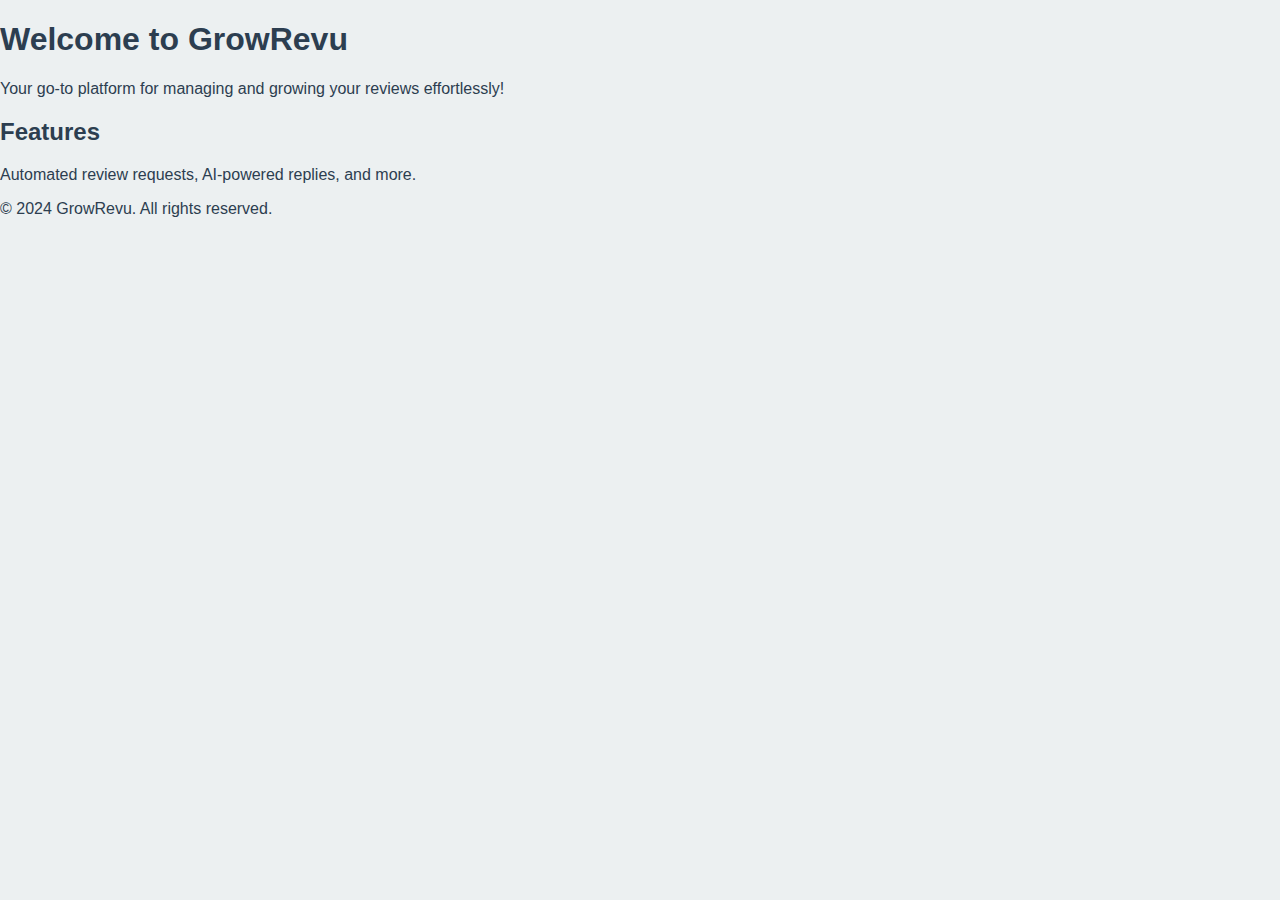
==== index.html @ 4d2b97f0 "Add files via upload" ====
<!DOCTYPE html>
<html lang="en">
<head>
  <meta charset="UTF-8">
  <meta name="viewport" content="width=device-width, initial-scale=1.0">
  <title>GrowRevu - Landing Page</title>
  <link rel="stylesheet" href="style.css">
</head>
<body>
  <header>
    <h1>Welcome to GrowRevu</h1>
    <p>Your go-to platform for managing and growing your reviews effortlessly!</p>
  </header>
  <section>
    <h2>Features</h2>
    <p>Automated review requests, AI-powered replies, and more.</p>
  </section>
  <footer>
    <p>&copy; 2024 GrowRevu. All rights reserved.</p>
  </footer>
</body>
</html>
---- style.css ----
body {
  font-family: 'Poppins', sans-serif;
  margin: 0;
  padding: 0;
  background-color: #ECF0F1;
  color: #2C3E50;
}
/* Navbar Styles */
.navbar {
  background-color: #2C3E50;
  padding: 15px 30px;
  display: flex;
  justify-content: space-between;
  align-items: center;
  position: sticky;
  top: 0;
  z-index: 1000;
  box-shadow: 0 2px 10px rgba(0, 0, 0, 0.1);
}
.navbar a {
  color: white;
  text-decoration: none;
  margin-right: 20px;
  font-weight: 500;
}
.navbar .cta {
  background-color: #E74C3C;
  padding: 10px 20px;
  border-radius: 4px;
  color: white;
  text-decoration: none;
  font-weight: 500;
}
/* Hero Section */
.hero {
  text-align: center;
  padding: 100px 30px;
  background-color: #3498DB;
  color: white;
}
.hero h1 {
  font-size: 3rem;
  margin-bottom: 20px;
}
.hero p {
  font-size: 1.2rem;
  margin-bottom: 40px;
}
.cta-buttons a {
  background-color: #E74C3C;
  padding: 15px 30px;
  border-radius: 4px;
  color: white;
  text-decoration: none;
  font-size: 1.1rem;
  margin: 0 15px;
  display: inline-block;
}
.section {
  padding: 60px 30px;
  background-color: white;
  margin-top: 20px;
  box-shadow: 0 2px 10px rgba(0, 0, 0, 0.05);
}
.section h2 {
  font-size: 2.5rem;
  margin-bottom: 30px;
  text-align: center;
}
.cards {
  display: flex;
  justify-content: space-around;
  text-align: center;
  flex-wrap: wrap;
  gap: 30px;
}
.card {
  background-color: #ECF0F1;
  padding: 20px;
  border-radius: 12px;
  width: 250px;
  box-shadow: 0 2px 10px rgba(0, 0, 0, 0.05);
  transition: transform 0.3s ease;
}
.card:hover {
  transform: translateY(-10px);
}
.card i {
  font-size: 2rem;
  color: #E74C3C;
  margin-bottom: 15px;
}
.testimonial-box, .faq-box {
  background-color: #ECF0F1;
  padding: 20px;
  border-radius: 12px;
  box-shadow: 0 2px 10px rgba(0, 0, 0, 0.05);
}
.testimonial-box i {
  font-size: 1.5rem;
  color: #3498DB;
  margin-bottom: 10px;
}
.footer {
  padding: 40px 30px;
  background-color: #2C3E50;
  color: white;
  text-align: center;
}
.footer .social-icons a {
  margin: 0 10px;
  color: white;
  font-size: 1.5rem;
}
/* Responsive Design */
@media (max-width: 768px) {
  .cards {
    flex-direction: column;
  }
  .testimonial-cards {
    flex-direction: column;
  }
  .pricing {
    flex-direction: column;
  }
}
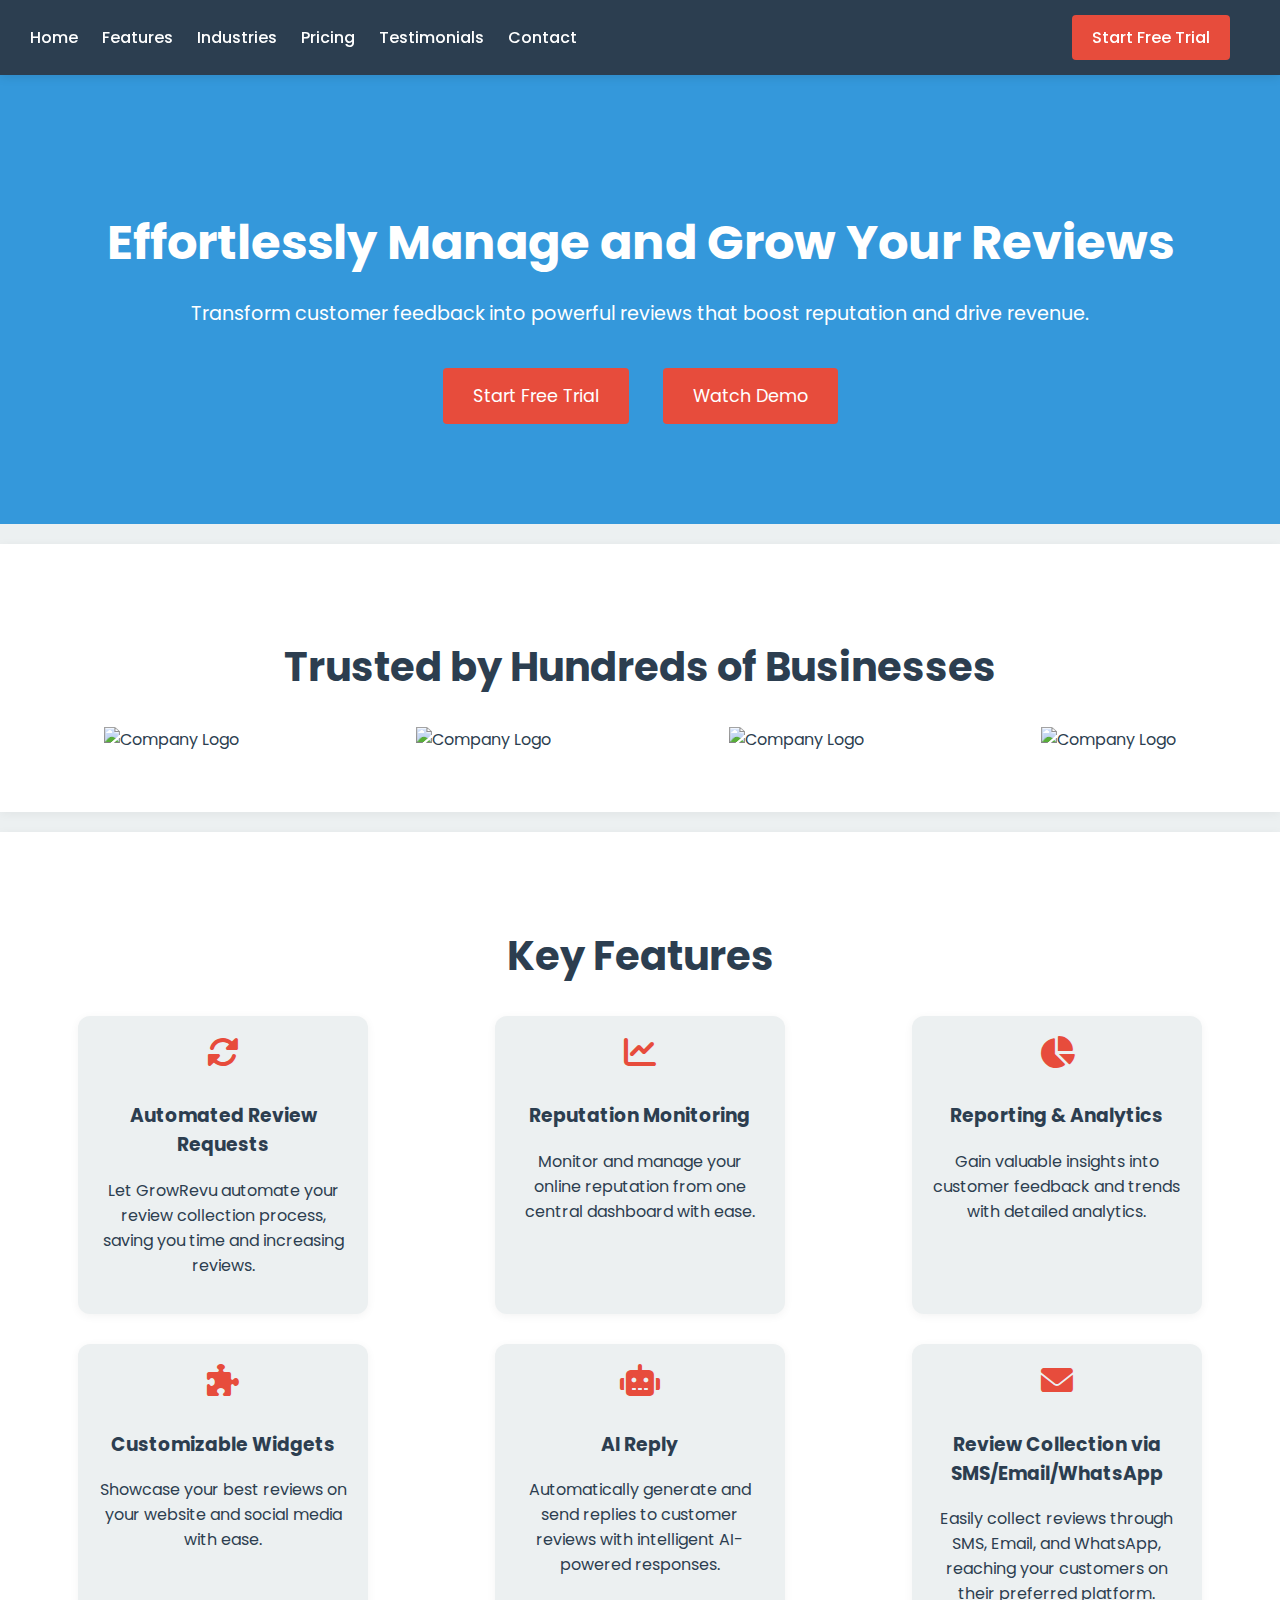
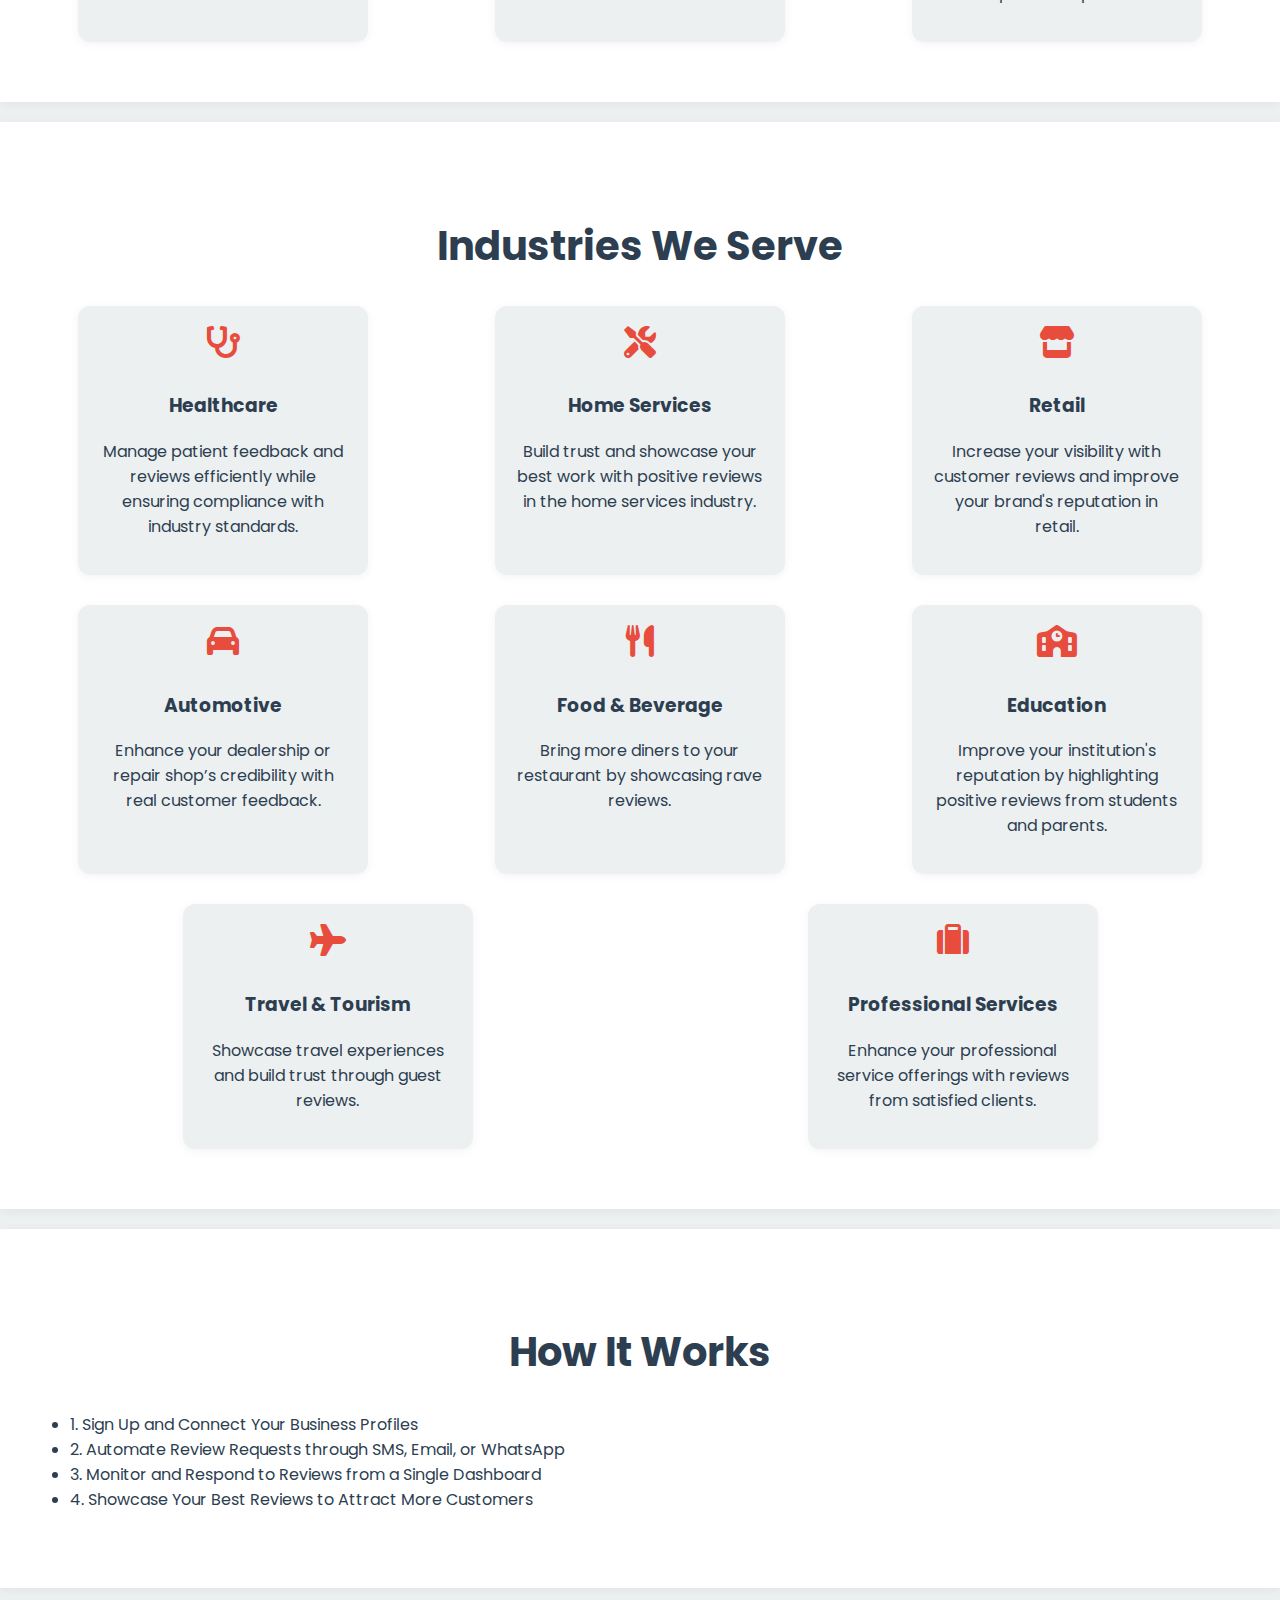
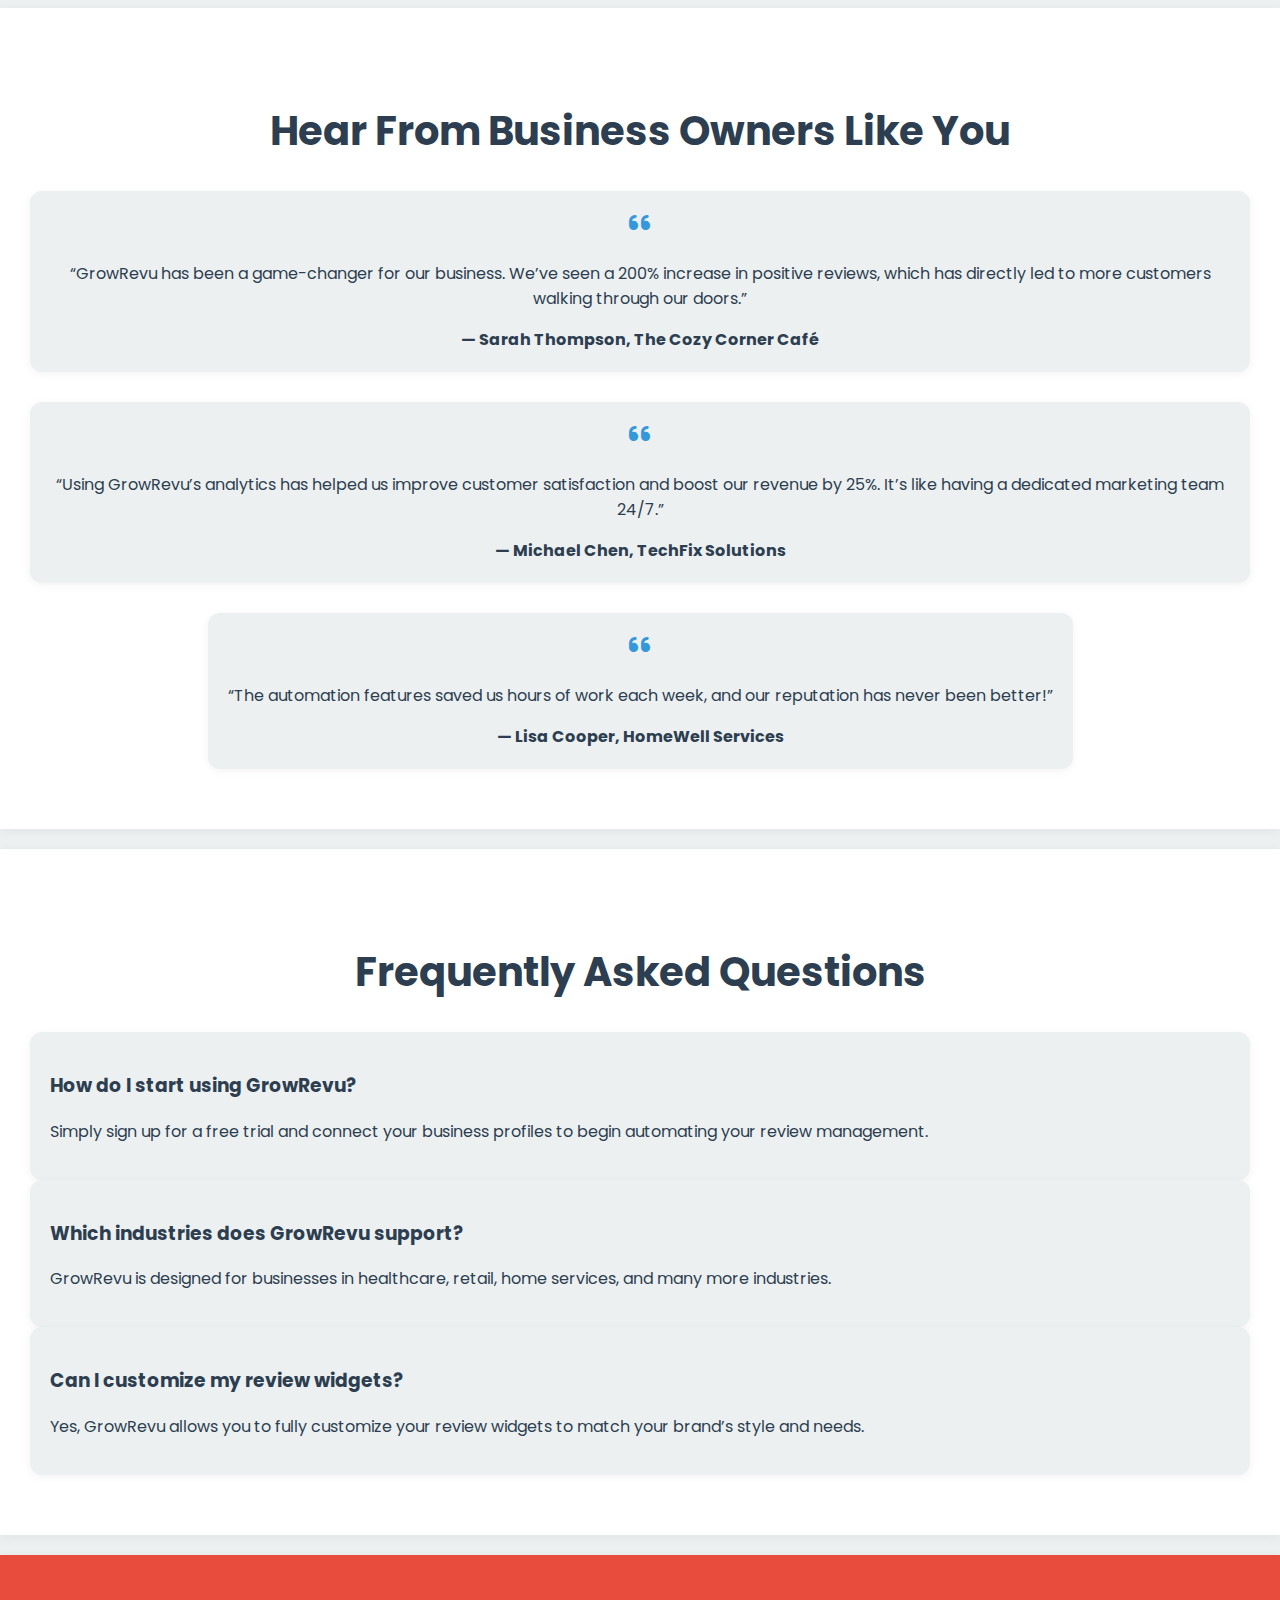
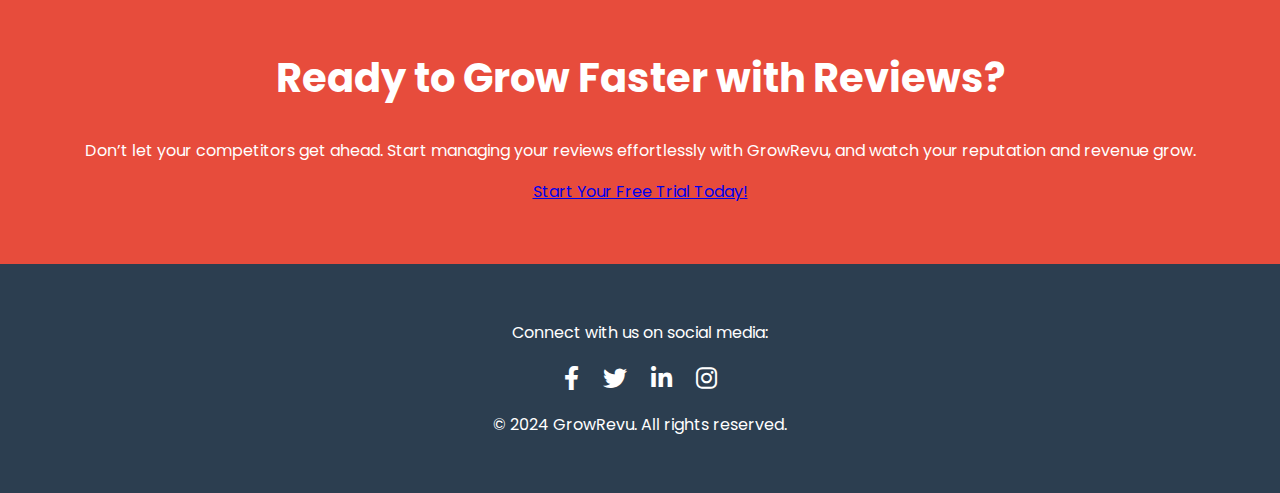
==== commit 790b0ed9: "index.html" ====
--- a/index.html
+++ b/index.html
@@ -3,20 +3,199 @@
 <head>
   <meta charset="UTF-8">
   <meta name="viewport" content="width=device-width, initial-scale=1.0">
-  <title>GrowRevu - Landing Page</title>
-  <link rel="stylesheet" href="style.css">
+  <title>GrowRevu - Effortless Review Management</title>
+  <link href="https://fonts.googleapis.com/css2?family=Poppins:wght@400;500&display=swap" rel="stylesheet">
+  <link rel="stylesheet" href="style.css"> <!-- Link to your CSS file -->
+  <link rel="stylesheet" href="https://cdnjs.cloudflare.com/ajax/libs/font-awesome/6.0.0-beta3/css/all.min.css">
 </head>
 <body>
-  <header>
-    <h1>Welcome to GrowRevu</h1>
-    <p>Your go-to platform for managing and growing your reviews effortlessly!</p>
-  </header>
-  <section>
-    <h2>Features</h2>
-    <p>Automated review requests, AI-powered replies, and more.</p>
-  </section>
-  <footer>
+
+  <!-- Navbar -->
+  <div class="navbar">
+    <div class="links">
+      <a href="#home">Home</a>
+      <a href="#features">Features</a>
+      <a href="#industries">Industries</a>
+      <a href="#pricing">Pricing</a>
+      <a href="#testimonials">Testimonials</a>
+      <a href="#contact">Contact</a>
+    </div>
+    <a href="#" class="cta">Start Free Trial</a>
+  </div>
+
+  <!-- Hero Section -->
+  <div id="home" class="hero">
+    <h1>Effortlessly Manage and Grow Your Reviews</h1>
+    <p>Transform customer feedback into powerful reviews that boost reputation and drive revenue.</p>
+    <div class="cta-buttons">
+      <a href="#">Start Free Trial</a>
+      <a href="#">Watch Demo</a>
+    </div>
+  </div>
+
+  <!-- Social Proof Section -->
+  <div class="section">
+    <h2>Trusted by Hundreds of Businesses</h2>
+    <div class="cards">
+      <img src="https://via.placeholder.com/100x50" alt="Company Logo">
+      <img src="https://via.placeholder.com/100x50" alt="Company Logo">
+      <img src="https://via.placeholder.com/100x50" alt="Company Logo">
+      <img src="https://via.placeholder.com/100x50" alt="Company Logo">
+    </div>
+  </div>
+
+  <!-- Features Section -->
+  <div id="features" class="section">
+    <h2>Key Features</h2>
+    <div class="cards">
+      <div class="card">
+        <i class="fas fa-sync-alt"></i>
+        <h3>Automated Review Requests</h3>
+        <p>Let GrowRevu automate your review collection process, saving you time and increasing reviews.</p>
+      </div>
+      <div class="card">
+        <i class="fas fa-chart-line"></i>
+        <h3>Reputation Monitoring</h3>
+        <p>Monitor and manage your online reputation from one central dashboard with ease.</p>
+      </div>
+      <div class="card">
+        <i class="fas fa-chart-pie"></i>
+        <h3>Reporting & Analytics</h3>
+        <p>Gain valuable insights into customer feedback and trends with detailed analytics.</p>
+      </div>
+      <div class="card">
+        <i class="fas fa-puzzle-piece"></i>
+        <h3>Customizable Widgets</h3>
+        <p>Showcase your best reviews on your website and social media with ease.</p>
+      </div>
+      <div class="card">
+        <i class="fas fa-robot"></i>
+        <h3>AI Reply</h3>
+        <p>Automatically generate and send replies to customer reviews with intelligent AI-powered responses.</p>
+      </div>
+      <div class="card">
+        <i class="fas fa-envelope"></i>
+        <h3>Review Collection via SMS/Email/WhatsApp</h3>
+        <p>Easily collect reviews through SMS, Email, and WhatsApp, reaching your customers on their preferred platform.</p>
+      </div>
+    </div>
+  </div>
+
+  <!-- Industries Section -->
+  <div id="industries" class="section">
+    <h2>Industries We Serve</h2>
+    <div class="cards">
+      <div class="card">
+        <i class="fas fa-stethoscope"></i>
+        <h3>Healthcare</h3>
+        <p>Manage patient feedback and reviews efficiently while ensuring compliance with industry standards.</p>
+      </div>
+      <div class="card">
+        <i class="fas fa-tools"></i>
+        <h3>Home Services</h3>
+        <p>Build trust and showcase your best work with positive reviews in the home services industry.</p>
+      </div>
+      <div class="card">
+        <i class="fas fa-store"></i>
+        <h3>Retail</h3>
+        <p>Increase your visibility with customer reviews and improve your brand's reputation in retail.</p>
+      </div>
+      <div class="card">
+        <i class="fas fa-car"></i>
+        <h3>Automotive</h3>
+        <p>Enhance your dealership or repair shop’s credibility with real customer feedback.</p>
+      </div>
+      <div class="card">
+        <i class="fas fa-utensils"></i>
+        <h3>Food & Beverage</h3>
+        <p>Bring more diners to your restaurant by showcasing rave reviews.</p>
+      </div>
+      <div class="card">
+        <i class="fas fa-school"></i>
+        <h3>Education</h3>
+        <p>Improve your institution's reputation by highlighting positive reviews from students and parents.</p>
+      </div>
+      <div class="card">
+        <i class="fas fa-plane"></i>
+        <h3>Travel & Tourism</h3>
+        <p>Showcase travel experiences and build trust through guest reviews.</p>
+      </div>
+      <div class="card">
+        <i class="fas fa-suitcase"></i>
+        <h3>Professional Services</h3>
+        <p>Enhance your professional service offerings with reviews from satisfied clients.</p>
+      </div>
+    </div>
+  </div>
+
+  <!-- How it Works Section -->
+  <div class="section">
+    <h2>How It Works</h2>
+    <ul>
+      <li>1. Sign Up and Connect Your Business Profiles</li>
+      <li>2. Automate Review Requests through SMS, Email, or WhatsApp</li>
+      <li>3. Monitor and Respond to Reviews from a Single Dashboard</li>
+      <li>4. Showcase Your Best Reviews to Attract More Customers</li>
+    </ul>
+  </div>
+
+  <!-- Testimonials Section -->
+  <div id="testimonials" class="section">
+    <h2>Hear From Business Owners Like You</h2>
+    <div class="cards">
+      <div class="testimonial-box">
+        <i class="fas fa-quote-left"></i>
+        <p>“GrowRevu has been a game-changer for our business. We’ve seen a 200% increase in positive reviews, which has directly led to more customers walking through our doors.”</p>
+        <strong>— Sarah Thompson, The Cozy Corner Café</strong>
+      </div>
+      <div class="testimonial-box">
+        <i class="fas fa-quote-left"></i>
+        <p>“Using GrowRevu’s analytics has helped us improve customer satisfaction and boost our revenue by 25%. It’s like having a dedicated marketing team 24/7.”</p>
+        <strong>— Michael Chen, TechFix Solutions</strong>
+      </div>
+      <div class="testimonial-box">
+        <i class="fas fa-quote-left"></i>
+        <p>“The automation features saved us hours of work each week, and our reputation has never been better!”</p>
+        <strong>— Lisa Cooper, HomeWell Services</strong>
+      </div>
+    </div>
+  </div>
+
+  <!-- FAQs Section -->
+  <div class="section">
+    <h2>Frequently Asked Questions</h2>
+    <div class="faq-box">
+      <h3>How do I start using GrowRevu?</h3>
+      <p>Simply sign up for a free trial and connect your business profiles to begin automating your review management.</p>
+    </div>
+    <div class="faq-box">
+      <h3>Which industries does GrowRevu support?</h3>
+      <p>GrowRevu is designed for businesses in healthcare, retail, home services, and many more industries.</p>
+    </div>
+    <div class="faq-box">
+      <h3>Can I customize my review widgets?</h3>
+      <p>Yes, GrowRevu allows you to fully customize your review widgets to match your brand’s style and needs.</p>
+    </div>
+  </div>
+
+  <!-- CTA Section -->
+  <div class="section" style="background-color: #E74C3C; color: white; text-align: center;">
+    <h2>Ready to Grow Faster with Reviews?</h2>
+    <p>Don’t let your competitors get ahead. Start managing your reviews effortlessly with GrowRevu, and watch your reputation and revenue grow.</p>
+    <a href="#" class="cta">Start Your Free Trial Today!</a>
+  </div>
+
+  <!-- Footer -->
+  <div class="footer">
+    <p>Connect with us on social media:</p>
+    <div class="social-icons">
+      <a href="#"><i class="fab fa-facebook-f"></i></a>
+      <a href="#"><i class="fab fa-twitter"></i></a>
+      <a href="#"><i class="fab fa-linkedin-in"></i></a>
+      <a href="#"><i class="fab fa-instagram"></i></a>
+    </div>
     <p>&copy; 2024 GrowRevu. All rights reserved.</p>
-  </footer>
+  </div>
+
 </body>
 </html>
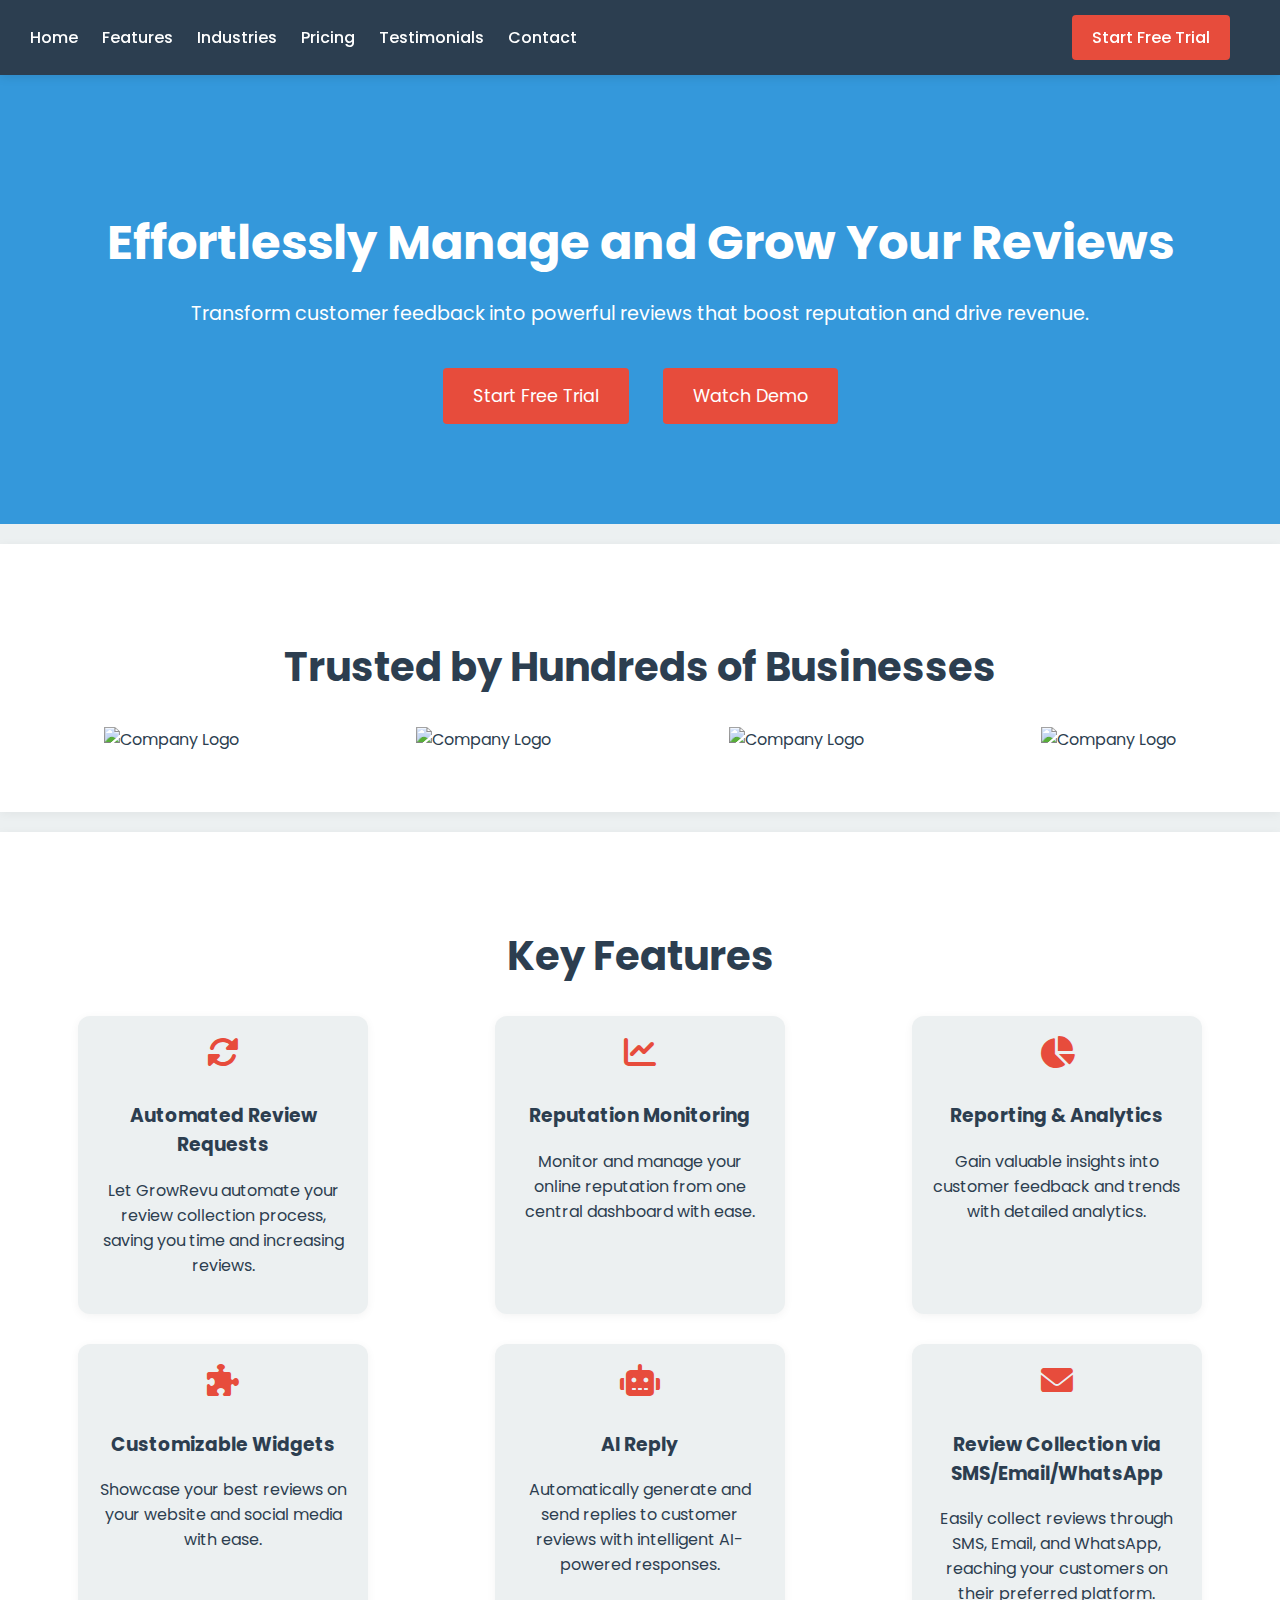
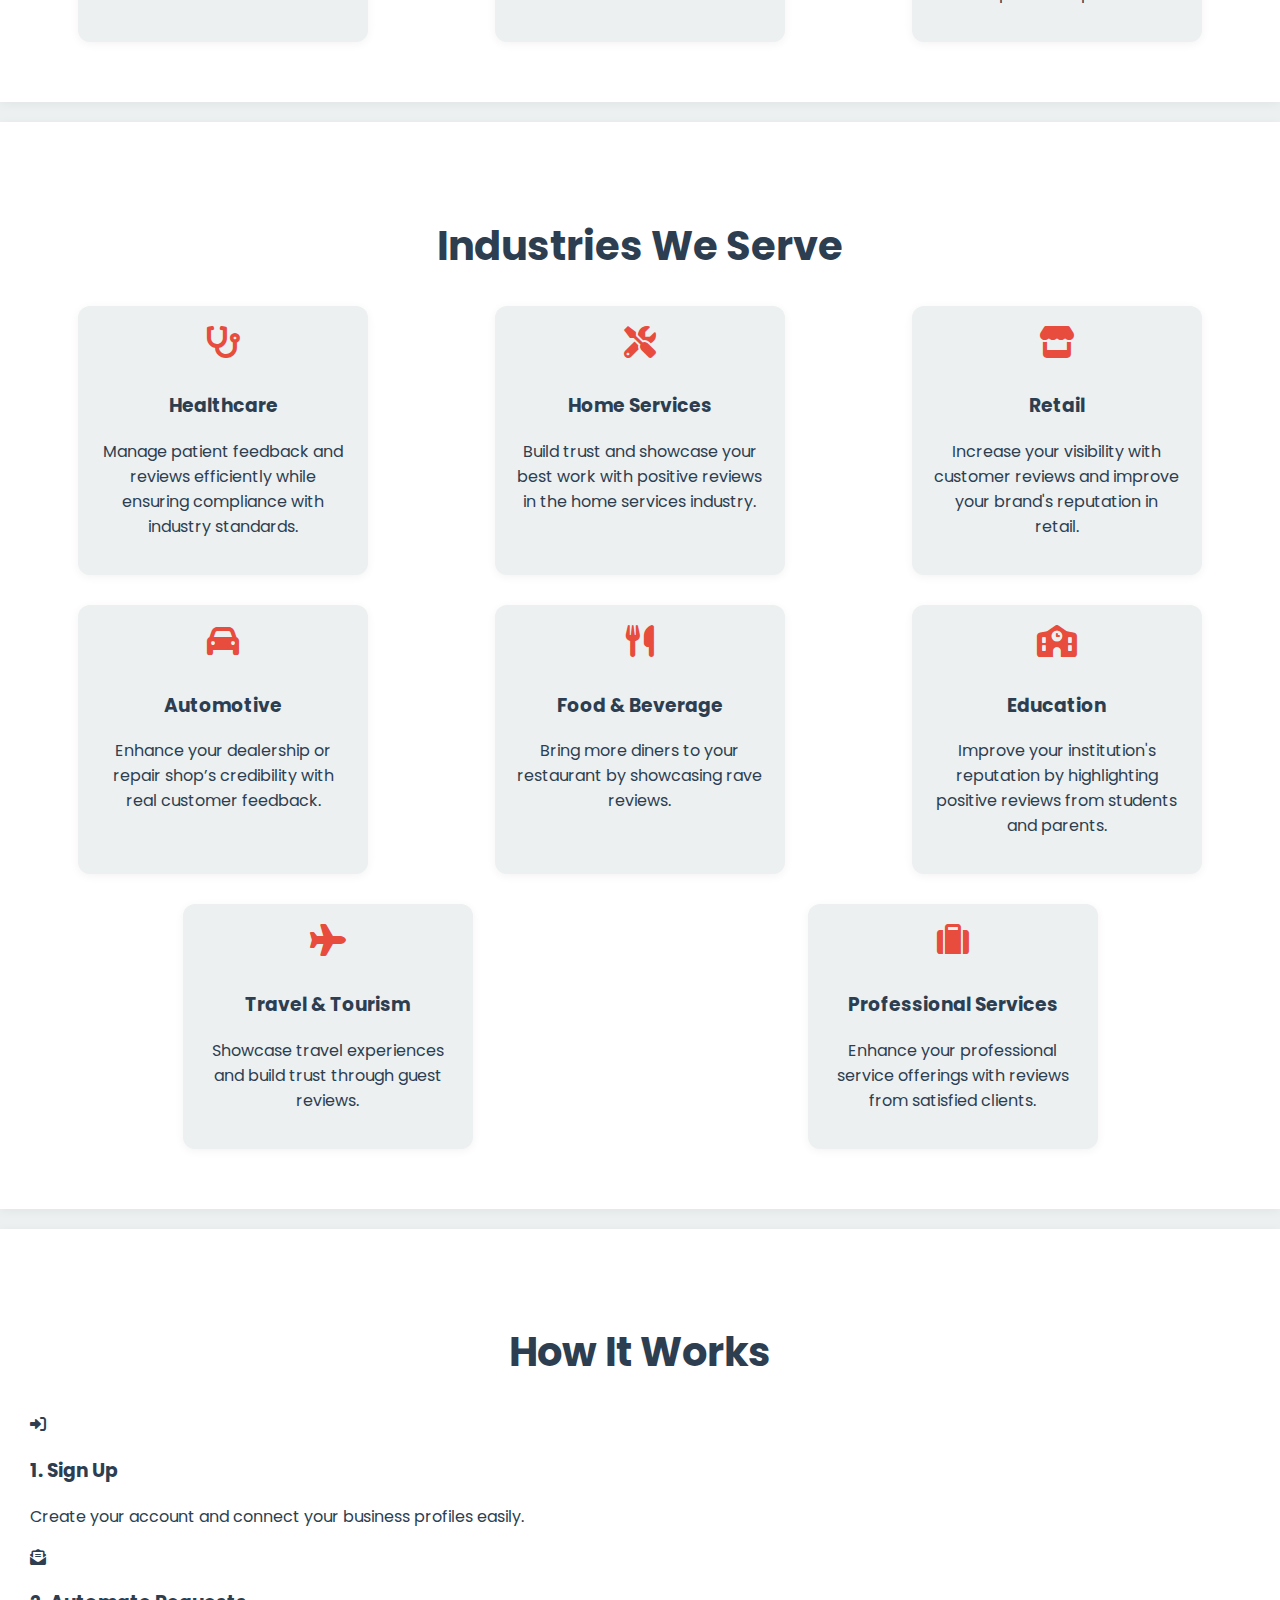
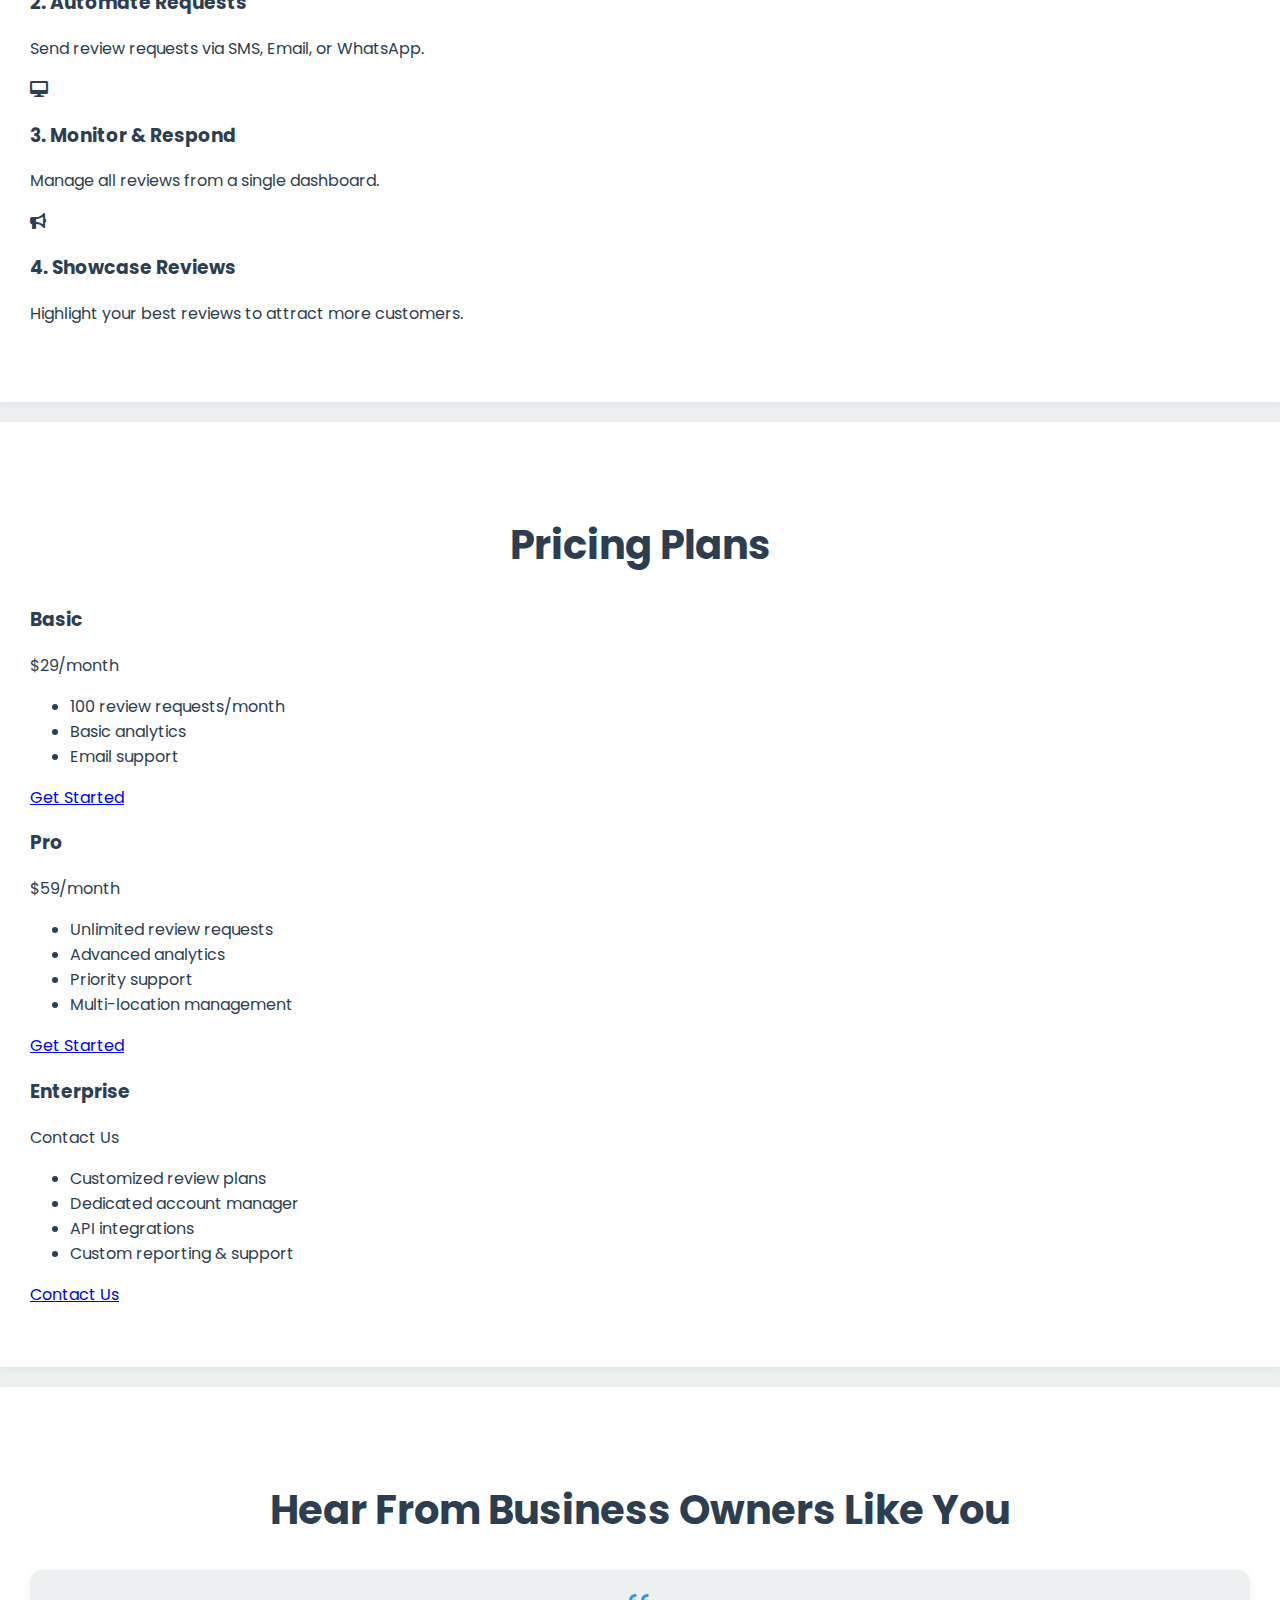
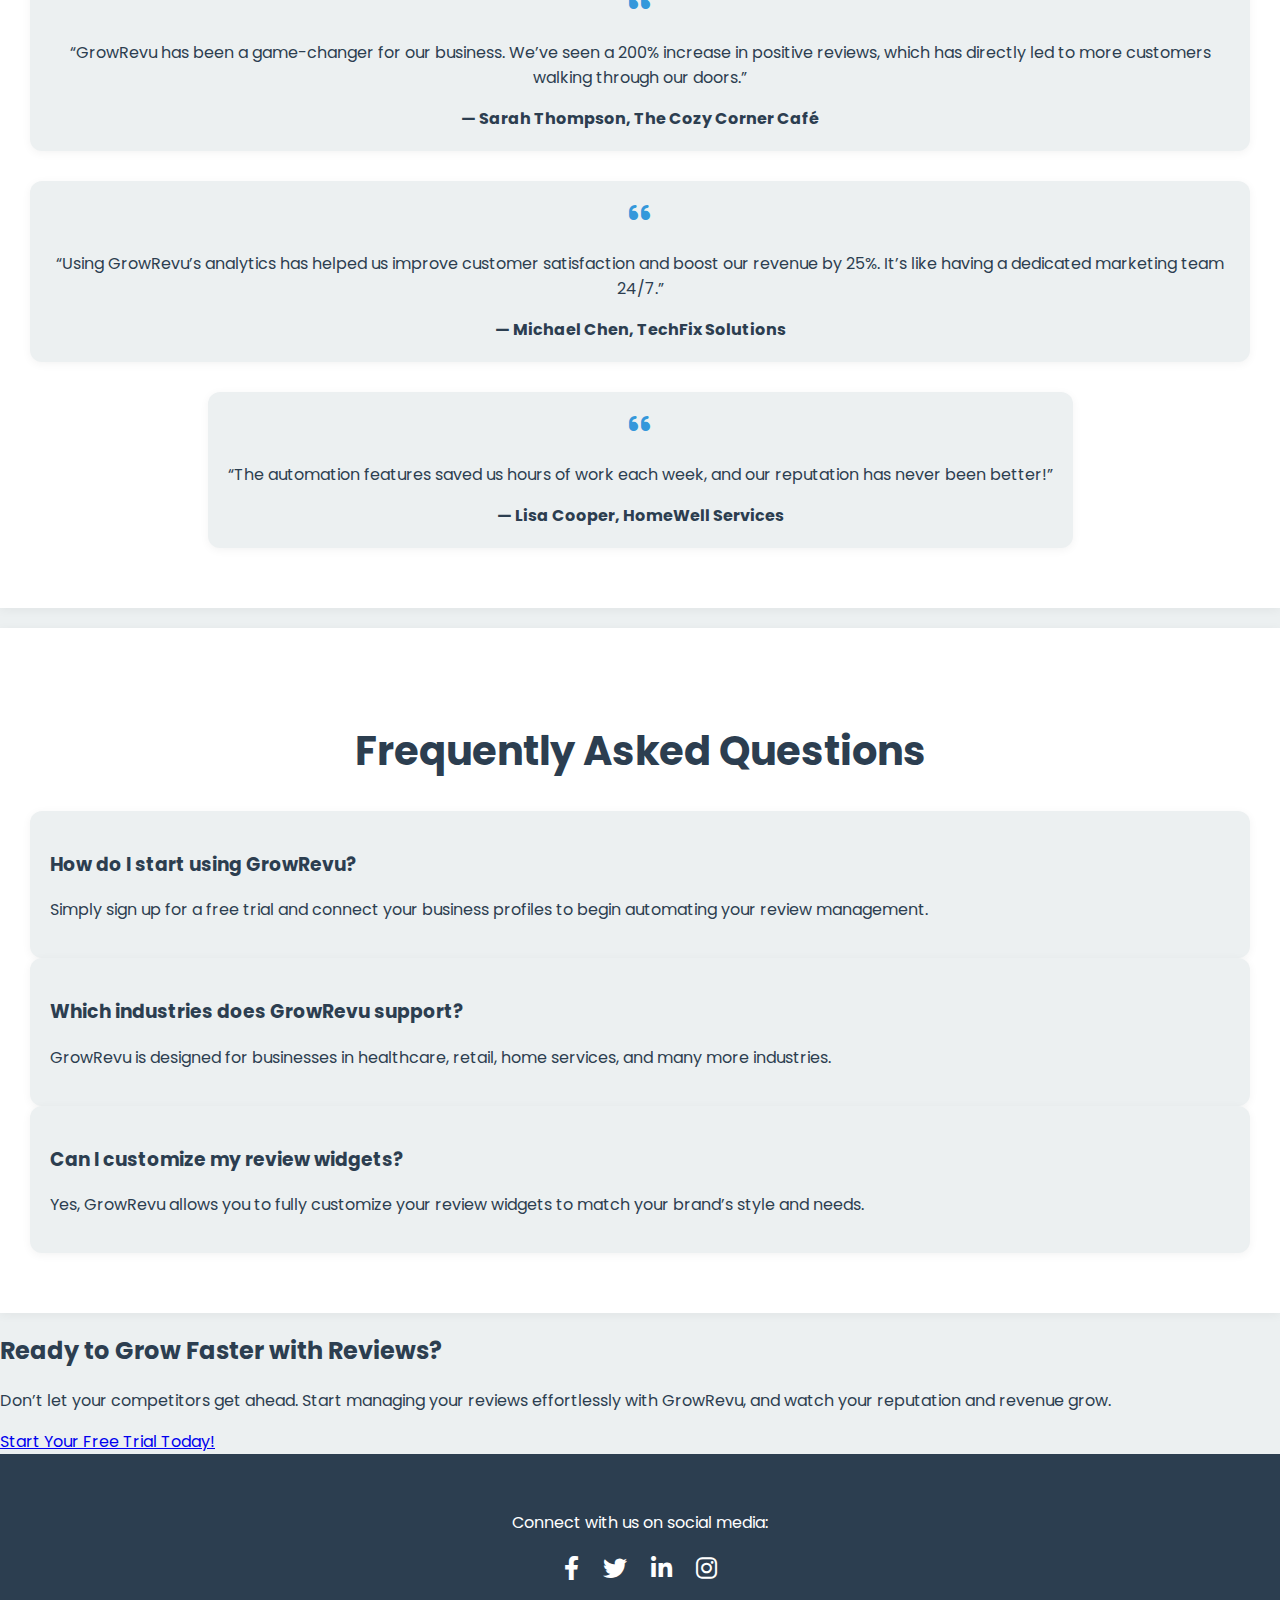
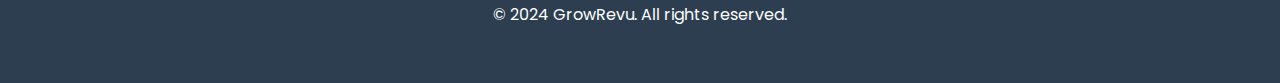
==== commit 1c451500: "index.html" ====
--- a/index.html
+++ b/index.html
@@ -131,12 +131,67 @@
   <!-- How it Works Section -->
   <div class="section">
     <h2>How It Works</h2>
-    <ul>
-      <li>1. Sign Up and Connect Your Business Profiles</li>
-      <li>2. Automate Review Requests through SMS, Email, or WhatsApp</li>
-      <li>3. Monitor and Respond to Reviews from a Single Dashboard</li>
-      <li>4. Showcase Your Best Reviews to Attract More Customers</li>
-    </ul>
+    <div class="how-it-works">
+      <div class="step">
+        <i class="fas fa-sign-in-alt"></i>
+        <h3>1. Sign Up</h3>
+        <p>Create your account and connect your business profiles easily.</p>
+      </div>
+      <div class="step">
+        <i class="fas fa-envelope-open-text"></i>
+        <h3>2. Automate Requests</h3>
+        <p>Send review requests via SMS, Email, or WhatsApp.</p>
+      </div>
+      <div class="step">
+        <i class="fas fa-desktop"></i>
+        <h3>3. Monitor & Respond</h3>
+        <p>Manage all reviews from a single dashboard.</p>
+      </div>
+      <div class="step">
+        <i class="fas fa-bullhorn"></i>
+        <h3>4. Showcase Reviews</h3>
+        <p>Highlight your best reviews to attract more customers.</p>
+      </div>
+    </div>
+  </div>
+
+  <!-- Pricing Section -->
+  <div id="pricing" class="section">
+    <h2>Pricing Plans</h2>
+    <div class="pricing">
+      <div class="pricing-plan">
+        <h3>Basic</h3>
+        <div class="price">$29/month</div>
+        <ul class="features">
+          <li>100 review requests/month</li>
+          <li>Basic analytics</li>
+          <li>Email support</li>
+        </ul>
+        <a href="#" class="cta">Get Started</a>
+      </div>
+      <div class="pricing-plan">
+        <h3>Pro</h3>
+        <div class="price">$59/month</div>
+        <ul class="features">
+          <li>Unlimited review requests</li>
+          <li>Advanced analytics</li>
+          <li>Priority support</li>
+          <li>Multi-location management</li>
+        </ul>
+        <a href="#" class="cta">Get Started</a>
+      </div>
+      <div class="pricing-plan">
+        <h3>Enterprise</h3>
+        <div class="price">Contact Us</div>
+        <ul class="features">
+          <li>Customized review plans</li>
+          <li>Dedicated account manager</li>
+          <li>API integrations</li>
+          <li>Custom reporting & support</li>
+        </ul>
+        <a href="#" class="cta">Contact Us</a>
+      </div>
+    </div>
   </div>
 
   <!-- Testimonials Section -->
@@ -178,8 +233,8 @@
     </div>
   </div>
 
-  <!-- CTA Section -->
-  <div class="section" style="background-color: #E74C3C; color: white; text-align: center;">
+  <!-- Enhanced CTA Section -->
+  <div class="cta-section">
     <h2>Ready to Grow Faster with Reviews?</h2>
     <p>Don’t let your competitors get ahead. Start managing your reviews effortlessly with GrowRevu, and watch your reputation and revenue grow.</p>
     <a href="#" class="cta">Start Your Free Trial Today!</a>
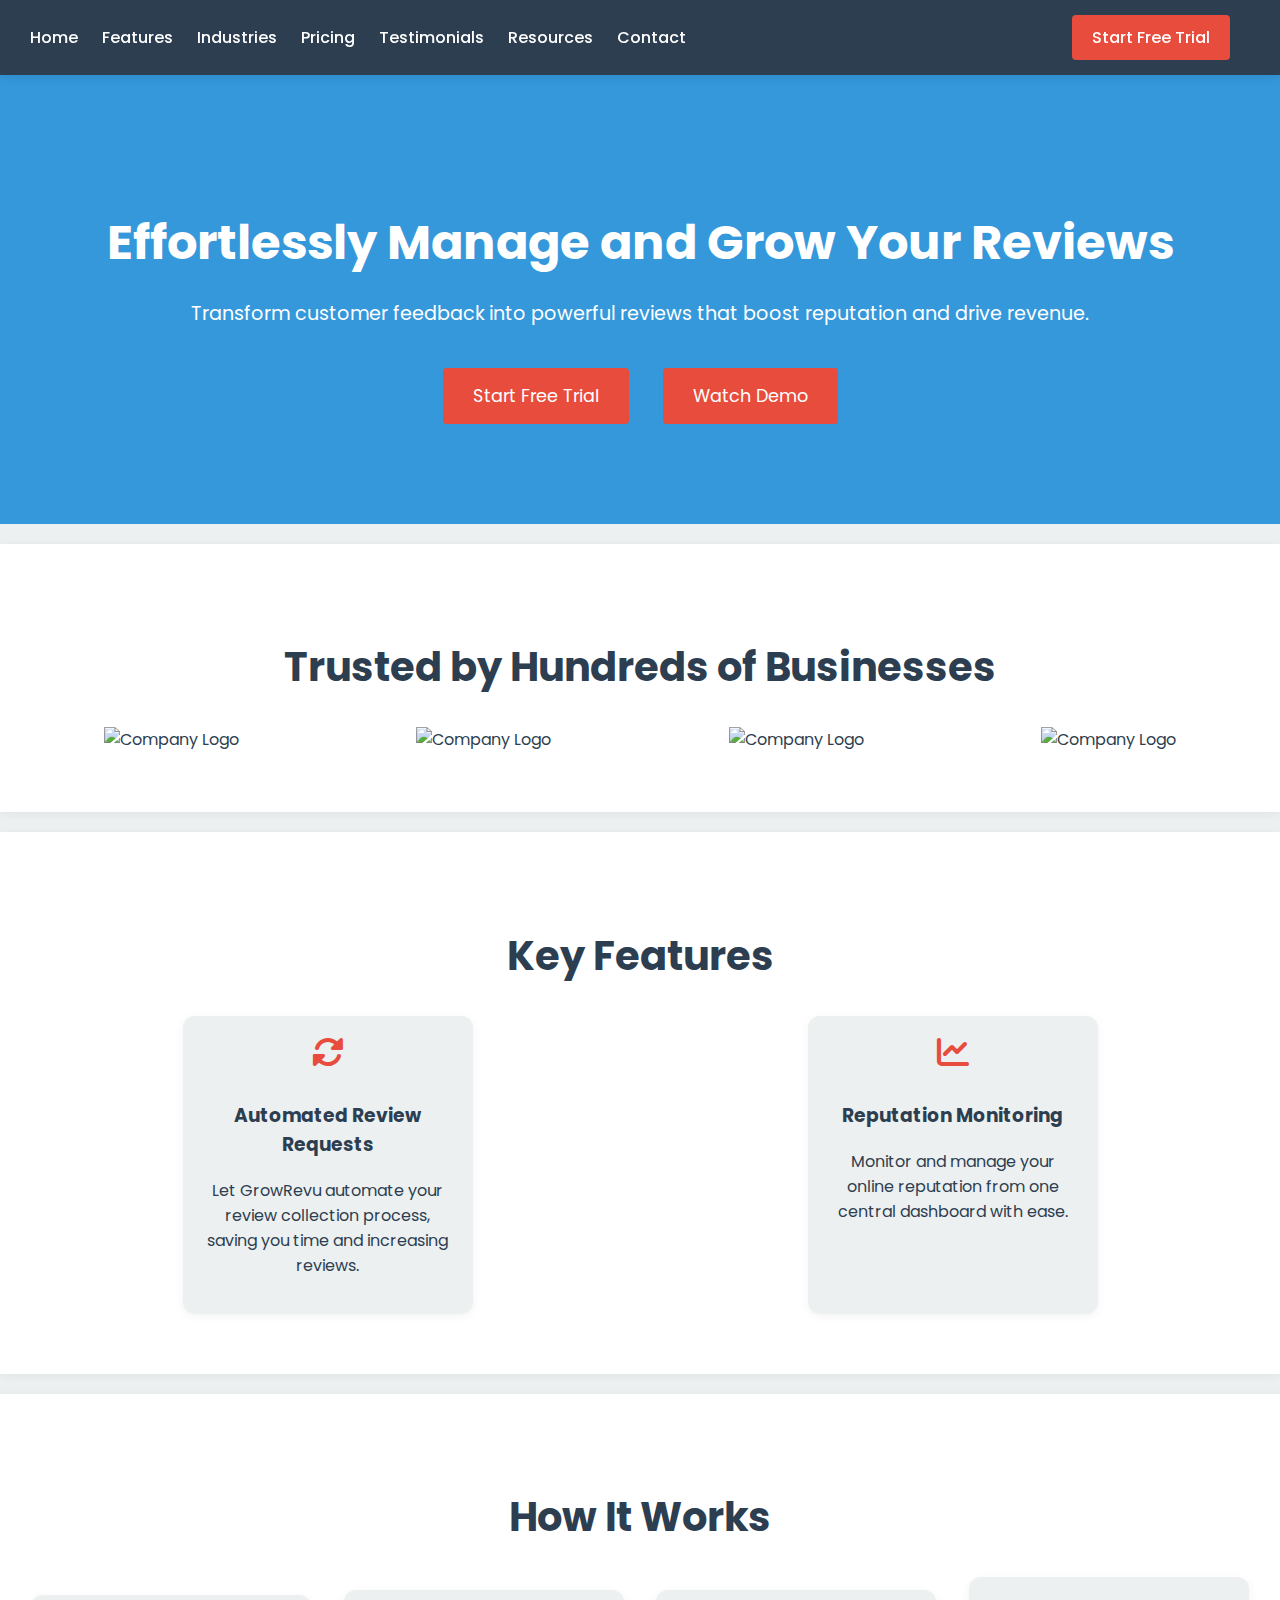
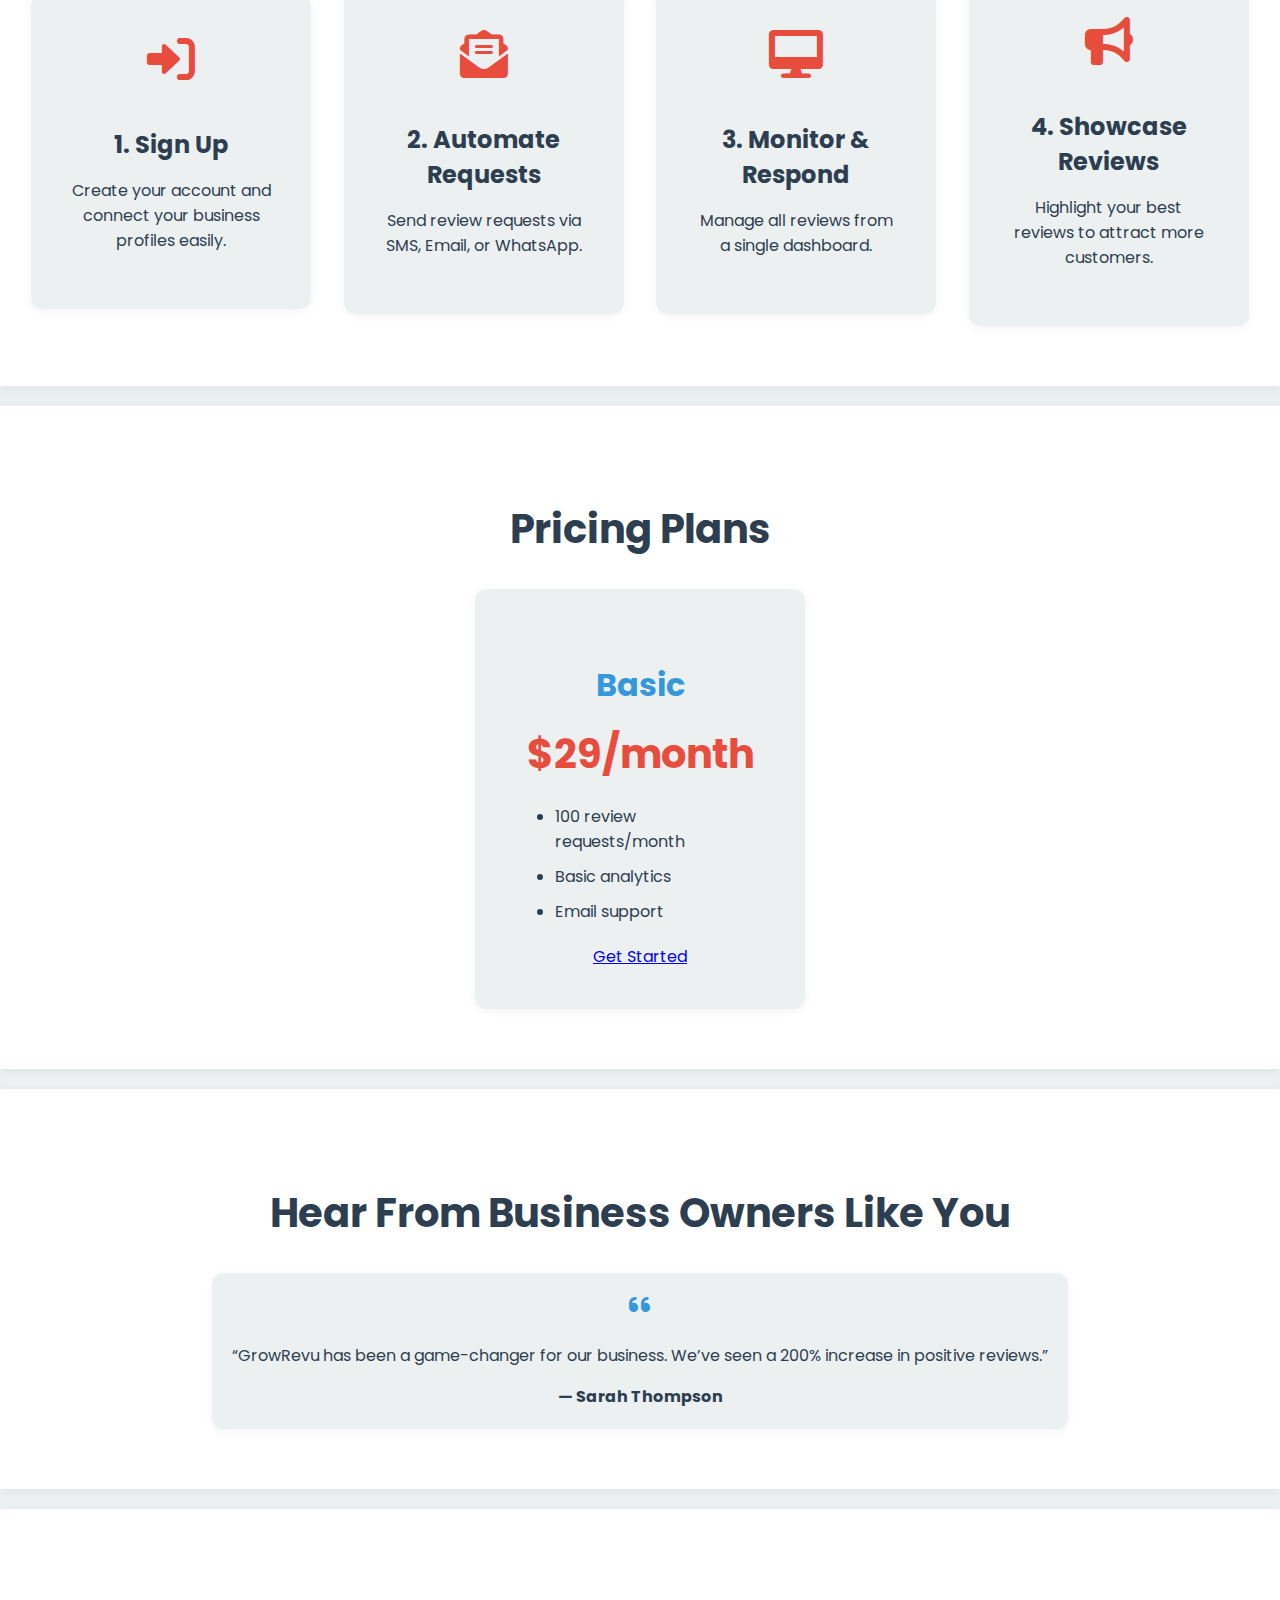
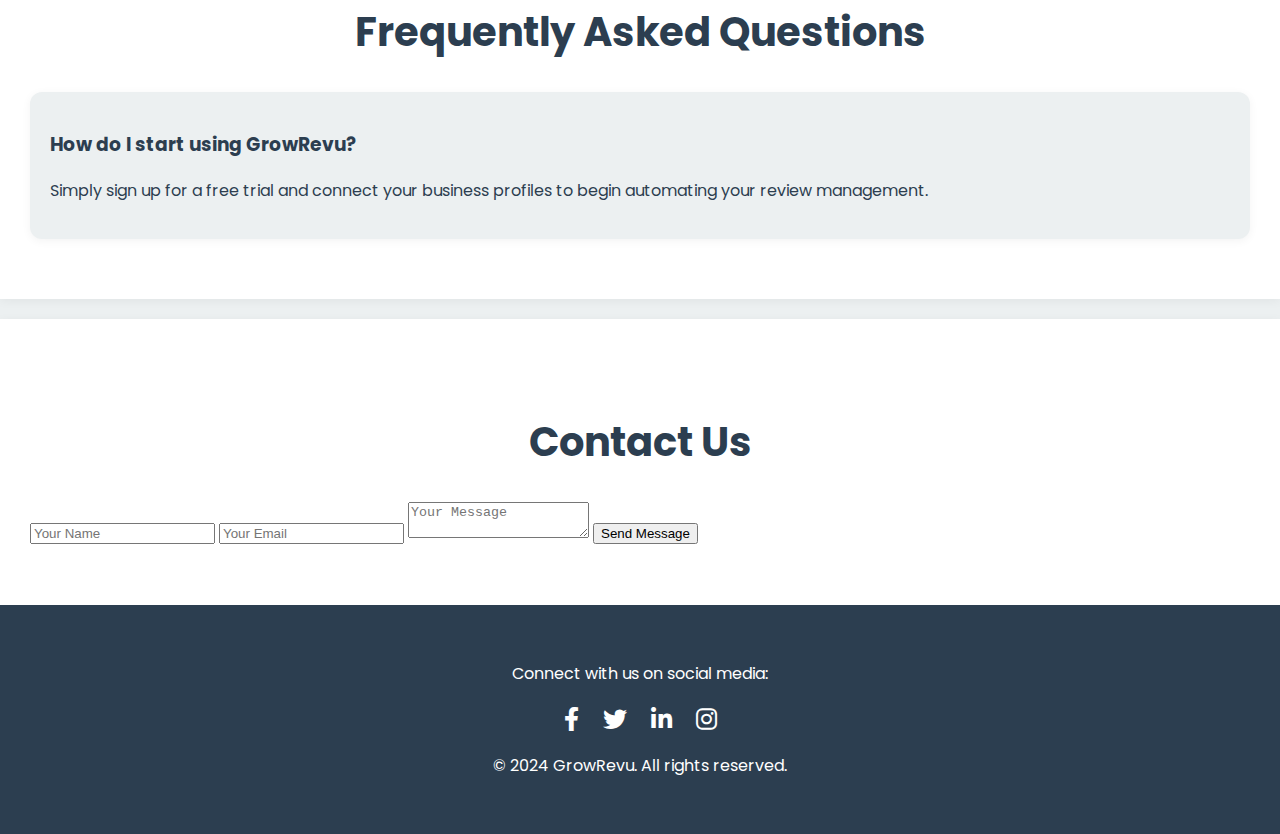
==== commit afa3b377: "index.html" ====
--- a/index.html
+++ b/index.html
@@ -5,8 +5,8 @@
   <meta name="viewport" content="width=device-width, initial-scale=1.0">
   <title>GrowRevu - Effortless Review Management</title>
   <link href="https://fonts.googleapis.com/css2?family=Poppins:wght@400;500&display=swap" rel="stylesheet">
+  <link rel="stylesheet" href="https://cdnjs.cloudflare.com/ajax/libs/font-awesome/6.0.0-beta3/css/all.min.css">
   <link rel="stylesheet" href="style.css"> <!-- Link to your CSS file -->
-  <link rel="stylesheet" href="https://cdnjs.cloudflare.com/ajax/libs/font-awesome/6.0.0-beta3/css/all.min.css">
 </head>
 <body>
 
@@ -18,9 +18,10 @@
       <a href="#industries">Industries</a>
       <a href="#pricing">Pricing</a>
       <a href="#testimonials">Testimonials</a>
+      <a href="#resources">Resources</a>
       <a href="#contact">Contact</a>
     </div>
-    <a href="#" class="cta">Start Free Trial</a>
+    <a href="#" class="cta" onclick="openModal()">Start Free Trial</a>
   </div>
 
   <!-- Hero Section -->
@@ -28,7 +29,7 @@
     <h1>Effortlessly Manage and Grow Your Reviews</h1>
     <p>Transform customer feedback into powerful reviews that boost reputation and drive revenue.</p>
     <div class="cta-buttons">
-      <a href="#">Start Free Trial</a>
+      <a href="#" onclick="openModal()">Start Free Trial</a>
       <a href="#">Watch Demo</a>
     </div>
   </div>
@@ -58,73 +59,7 @@
         <h3>Reputation Monitoring</h3>
         <p>Monitor and manage your online reputation from one central dashboard with ease.</p>
       </div>
-      <div class="card">
-        <i class="fas fa-chart-pie"></i>
-        <h3>Reporting & Analytics</h3>
-        <p>Gain valuable insights into customer feedback and trends with detailed analytics.</p>
-      </div>
-      <div class="card">
-        <i class="fas fa-puzzle-piece"></i>
-        <h3>Customizable Widgets</h3>
-        <p>Showcase your best reviews on your website and social media with ease.</p>
-      </div>
-      <div class="card">
-        <i class="fas fa-robot"></i>
-        <h3>AI Reply</h3>
-        <p>Automatically generate and send replies to customer reviews with intelligent AI-powered responses.</p>
-      </div>
-      <div class="card">
-        <i class="fas fa-envelope"></i>
-        <h3>Review Collection via SMS/Email/WhatsApp</h3>
-        <p>Easily collect reviews through SMS, Email, and WhatsApp, reaching your customers on their preferred platform.</p>
-      </div>
-    </div>
-  </div>
-
-  <!-- Industries Section -->
-  <div id="industries" class="section">
-    <h2>Industries We Serve</h2>
-    <div class="cards">
-      <div class="card">
-        <i class="fas fa-stethoscope"></i>
-        <h3>Healthcare</h3>
-        <p>Manage patient feedback and reviews efficiently while ensuring compliance with industry standards.</p>
-      </div>
-      <div class="card">
-        <i class="fas fa-tools"></i>
-        <h3>Home Services</h3>
-        <p>Build trust and showcase your best work with positive reviews in the home services industry.</p>
-      </div>
-      <div class="card">
-        <i class="fas fa-store"></i>
-        <h3>Retail</h3>
-        <p>Increase your visibility with customer reviews and improve your brand's reputation in retail.</p>
-      </div>
-      <div class="card">
-        <i class="fas fa-car"></i>
-        <h3>Automotive</h3>
-        <p>Enhance your dealership or repair shop’s credibility with real customer feedback.</p>
-      </div>
-      <div class="card">
-        <i class="fas fa-utensils"></i>
-        <h3>Food & Beverage</h3>
-        <p>Bring more diners to your restaurant by showcasing rave reviews.</p>
-      </div>
-      <div class="card">
-        <i class="fas fa-school"></i>
-        <h3>Education</h3>
-        <p>Improve your institution's reputation by highlighting positive reviews from students and parents.</p>
-      </div>
-      <div class="card">
-        <i class="fas fa-plane"></i>
-        <h3>Travel & Tourism</h3>
-        <p>Showcase travel experiences and build trust through guest reviews.</p>
-      </div>
-      <div class="card">
-        <i class="fas fa-suitcase"></i>
-        <h3>Professional Services</h3>
-        <p>Enhance your professional service offerings with reviews from satisfied clients.</p>
-      </div>
+      <!-- Add more cards as needed -->
     </div>
   </div>
 
@@ -169,28 +104,7 @@
         </ul>
         <a href="#" class="cta">Get Started</a>
       </div>
-      <div class="pricing-plan">
-        <h3>Pro</h3>
-        <div class="price">$59/month</div>
-        <ul class="features">
-          <li>Unlimited review requests</li>
-          <li>Advanced analytics</li>
-          <li>Priority support</li>
-          <li>Multi-location management</li>
-        </ul>
-        <a href="#" class="cta">Get Started</a>
-      </div>
-      <div class="pricing-plan">
-        <h3>Enterprise</h3>
-        <div class="price">Contact Us</div>
-        <ul class="features">
-          <li>Customized review plans</li>
-          <li>Dedicated account manager</li>
-          <li>API integrations</li>
-          <li>Custom reporting & support</li>
-        </ul>
-        <a href="#" class="cta">Contact Us</a>
-      </div>
+      <!-- Add more pricing plans as needed -->
     </div>
   </div>
 
@@ -200,19 +114,10 @@
     <div class="cards">
       <div class="testimonial-box">
         <i class="fas fa-quote-left"></i>
-        <p>“GrowRevu has been a game-changer for our business. We’ve seen a 200% increase in positive reviews, which has directly led to more customers walking through our doors.”</p>
-        <strong>— Sarah Thompson, The Cozy Corner Café</strong>
+        <p>“GrowRevu has been a game-changer for our business. We’ve seen a 200% increase in positive reviews.”</p>
+        <strong>— Sarah Thompson</strong>
       </div>
-      <div class="testimonial-box">
-        <i class="fas fa-quote-left"></i>
-        <p>“Using GrowRevu’s analytics has helped us improve customer satisfaction and boost our revenue by 25%. It’s like having a dedicated marketing team 24/7.”</p>
-        <strong>— Michael Chen, TechFix Solutions</strong>
-      </div>
-      <div class="testimonial-box">
-        <i class="fas fa-quote-left"></i>
-        <p>“The automation features saved us hours of work each week, and our reputation has never been better!”</p>
-        <strong>— Lisa Cooper, HomeWell Services</strong>
-      </div>
+      <!-- Add more testimonials as needed -->
     </div>
   </div>
 
@@ -223,21 +128,18 @@
       <h3>How do I start using GrowRevu?</h3>
       <p>Simply sign up for a free trial and connect your business profiles to begin automating your review management.</p>
     </div>
-    <div class="faq-box">
-      <h3>Which industries does GrowRevu support?</h3>
-      <p>GrowRevu is designed for businesses in healthcare, retail, home services, and many more industries.</p>
-    </div>
-    <div class="faq-box">
-      <h3>Can I customize my review widgets?</h3>
-      <p>Yes, GrowRevu allows you to fully customize your review widgets to match your brand’s style and needs.</p>
-    </div>
+    <!-- Add more FAQs as needed -->
   </div>
 
-  <!-- Enhanced CTA Section -->
-  <div class="cta-section">
-    <h2>Ready to Grow Faster with Reviews?</h2>
-    <p>Don’t let your competitors get ahead. Start managing your reviews effortlessly with GrowRevu, and watch your reputation and revenue grow.</p>
-    <a href="#" class="cta">Start Your Free Trial Today!</a>
+  <!-- Contact Form Section -->
+  <div id="contact" class="section">
+    <h2>Contact Us</h2>
+    <form onsubmit="handleSubmit(event)">
+      <input type="text" placeholder="Your Name" required>
+      <input type="email" placeholder="Your Email" required>
+      <textarea placeholder="Your Message" required></textarea>
+      <button type="submit">Send Message</button>
+    </form>
   </div>
 
   <!-- Footer -->
@@ -252,5 +154,30 @@
     <p>&copy; 2024 GrowRevu. All rights reserved.</p>
   </div>
 
+  <!-- JavaScript for Modal and Form Handling -->
+  <script>
+    // Form submission handling
+    function handleSubmit(event) {
+      event.preventDefault();
+      alert('Message sent successfully!');
+    }
+
+    // Modal functionality
+    var modal = document.getElementById("signupModal");
+
+    function openModal() {
+      modal.style.display = "block";
+    }
+
+    function closeModal() {
+      modal.style.display = "none";
+    }
+
+    window.onclick = function(event) {
+      if (event.target == modal) {
+        modal.style.display = "none";
+      }
+    }
+  </script>
 </body>
 </html>
--- a/style.css
+++ b/style.css
@@ -31,6 +31,9 @@
   text-decoration: none;
   font-weight: 500;
 }
+.navbar .cta:hover {
+  background-color: #C0392B;
+}
 /* Hero Section */
 .hero {
   text-align: center;
@@ -55,7 +58,12 @@
   font-size: 1.1rem;
   margin: 0 15px;
   display: inline-block;
-}
+  transition: background-color 0.3s ease;
+}
+.cta-buttons a:hover {
+  background-color: #C0392B;
+}
+/* General Section Styling */
 .section {
   padding: 60px 30px;
   background-color: white;
@@ -101,6 +109,7 @@
   color: #3498DB;
   margin-bottom: 10px;
 }
+/* Footer Styles */
 .footer {
   padding: 40px 30px;
   background-color: #2C3E50;
@@ -112,15 +121,112 @@
   color: white;
   font-size: 1.5rem;
 }
+/* How it Works Section */
+.how-it-works {
+  display: flex;
+  justify-content: space-around;
+  align-items: center;
+  text-align: center;
+  flex-wrap: wrap;
+  gap: 30px;
+}
+.how-it-works .step {
+  background-color: #ECF0F1;
+  padding: 40px;
+  border-radius: 12px;
+  width: 200px;
+  box-shadow: 0 2px 10px rgba(0, 0, 0, 0.05);
+  transition: transform 0.3s ease;
+}
+.how-it-works .step:hover {
+  transform: translateY(-10px);
+}
+.how-it-works .step i {
+  font-size: 3rem;
+  color: #E74C3C;
+  margin-bottom: 20px;
+}
+.how-it-works .step h3 {
+  font-size: 1.5rem;
+  margin-bottom: 15px;
+}
+.how-it-works .step p {
+  font-size: 1rem;
+}
+/* Pricing Section */
+.pricing {
+  display: flex;
+  justify-content: space-around;
+  align-items: flex-start;
+  text-align: center;
+  flex-wrap: wrap;
+  gap: 30px;
+}
+.pricing-plan {
+  background-color: #ECF0F1;
+  padding: 40px;
+  border-radius: 12px;
+  width: 250px;
+  box-shadow: 0 2px 10px rgba(0, 0, 0, 0.05);
+  transition: transform 0.3s ease;
+}
+.pricing-plan:hover {
+  transform: translateY(-10px);
+}
+.pricing-plan h3 {
+  font-size: 2rem;
+  margin-bottom: 15px;
+  color: #3498DB;
+}
+.pricing-plan p {
+  font-size: 1.2rem;
+  margin-bottom: 20px;
+}
+.pricing-plan .price {
+  font-size: 2.5rem;
+  font-weight: bold;
+  color: #E74C3C;
+  margin-bottom: 20px;
+}
+.pricing-plan .features {
+  text-align: left;
+  margin-bottom: 20px;
+}
+.pricing-plan .features li {
+  margin-bottom: 10px;
+}
+/* Enhanced CTA Section */
+.cta-section {
+  background-color: #E74C3C;
+  color: white;
+  text-align: center;
+  padding: 50px 20px;
+}
+.cta-section h2 {
+  font-size: 2.5rem;
+  margin-bottom: 20px;
+}
+.cta-section p {
+  font-size: 1.2rem;
+  margin-bottom: 30px;
+}
+.cta-section .cta {
+  background-color: white;
+  color: #E74C3C;
+  padding: 15px 40px;
+  border-radius: 50px;
+  font-weight: bold;
+  text-decoration: none;
+  transition: background-color 0.3s ease, color 0.3s ease;
+}
+.cta-section .cta:hover {
+  background-color: #C0392B;
+  color: white;
+}
 /* Responsive Design */
 @media (max-width: 768px) {
-  .cards {
+  .cards, .how-it-works, .pricing {
     flex-direction: column;
   }
-  .testimonial-cards {
-    flex-direction: column;
-  }
-  .pricing {
-    flex-direction: column;
-  }
-}
+}
+
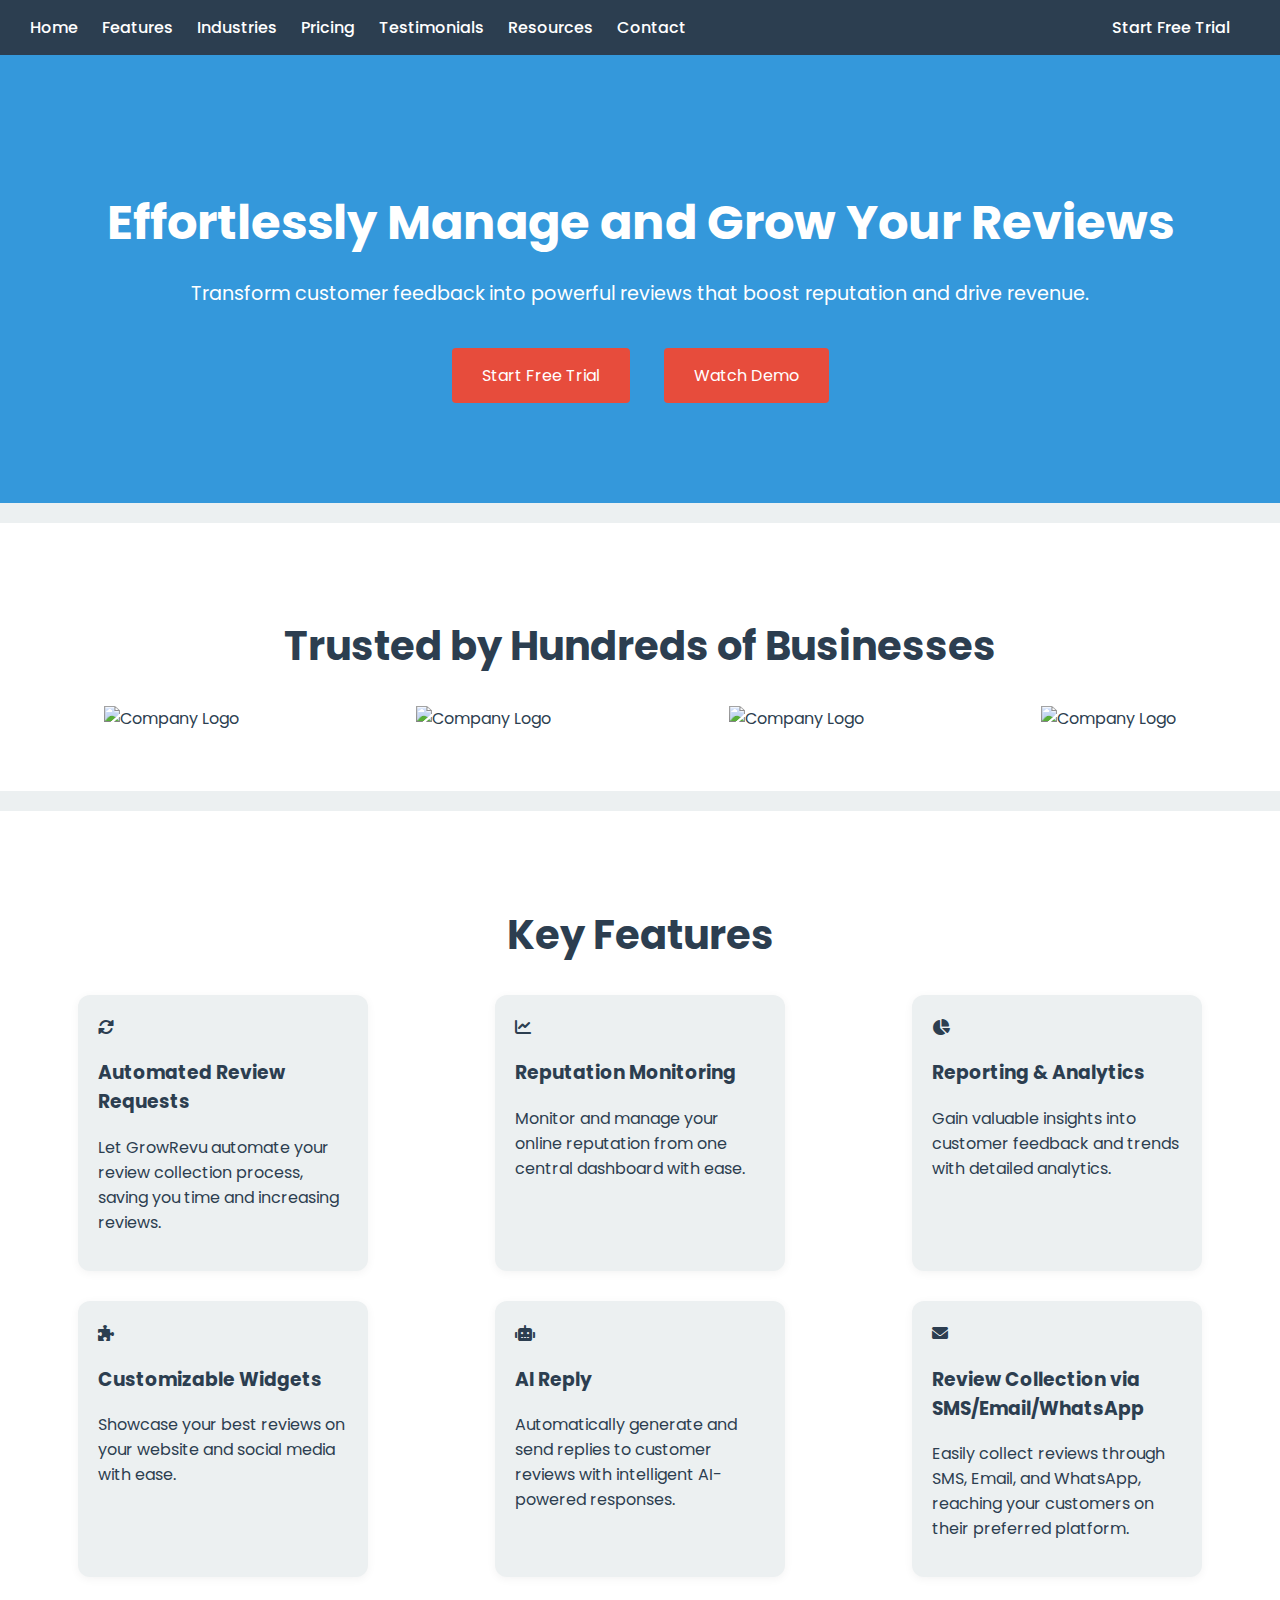
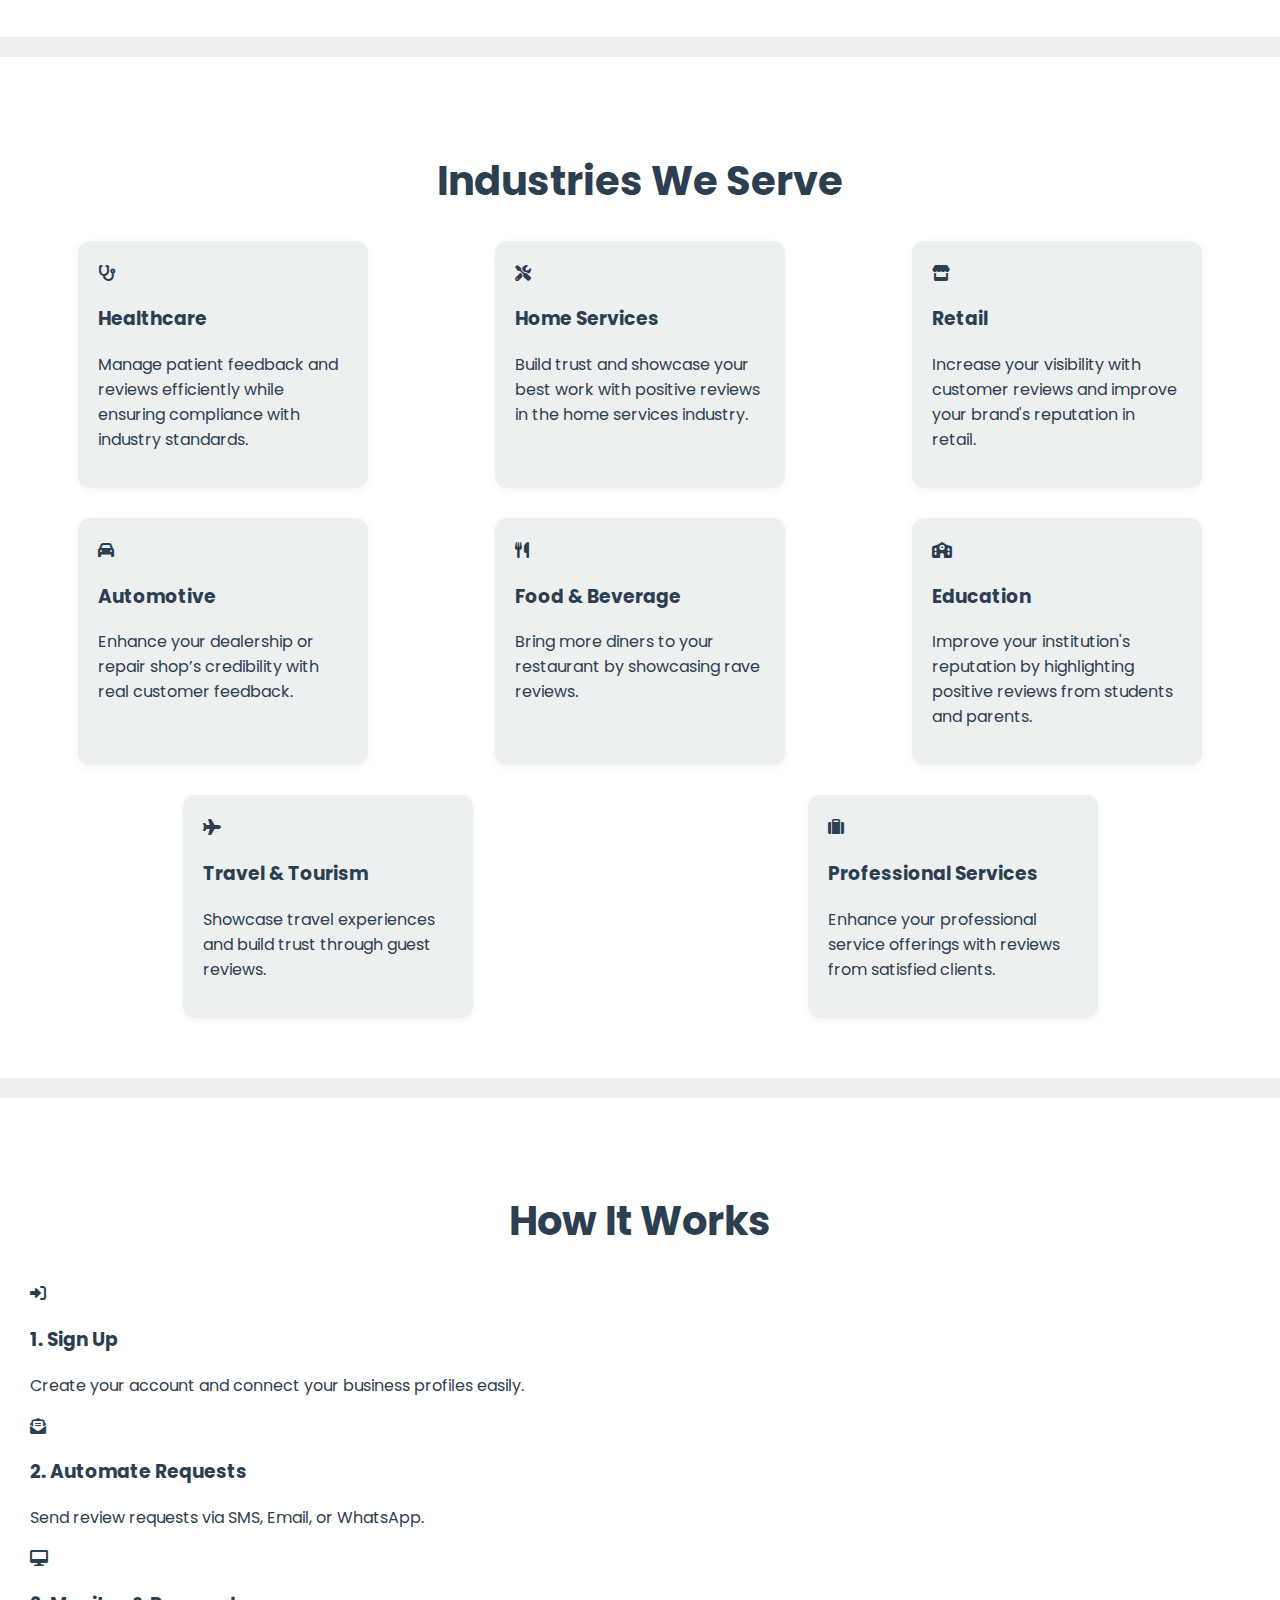
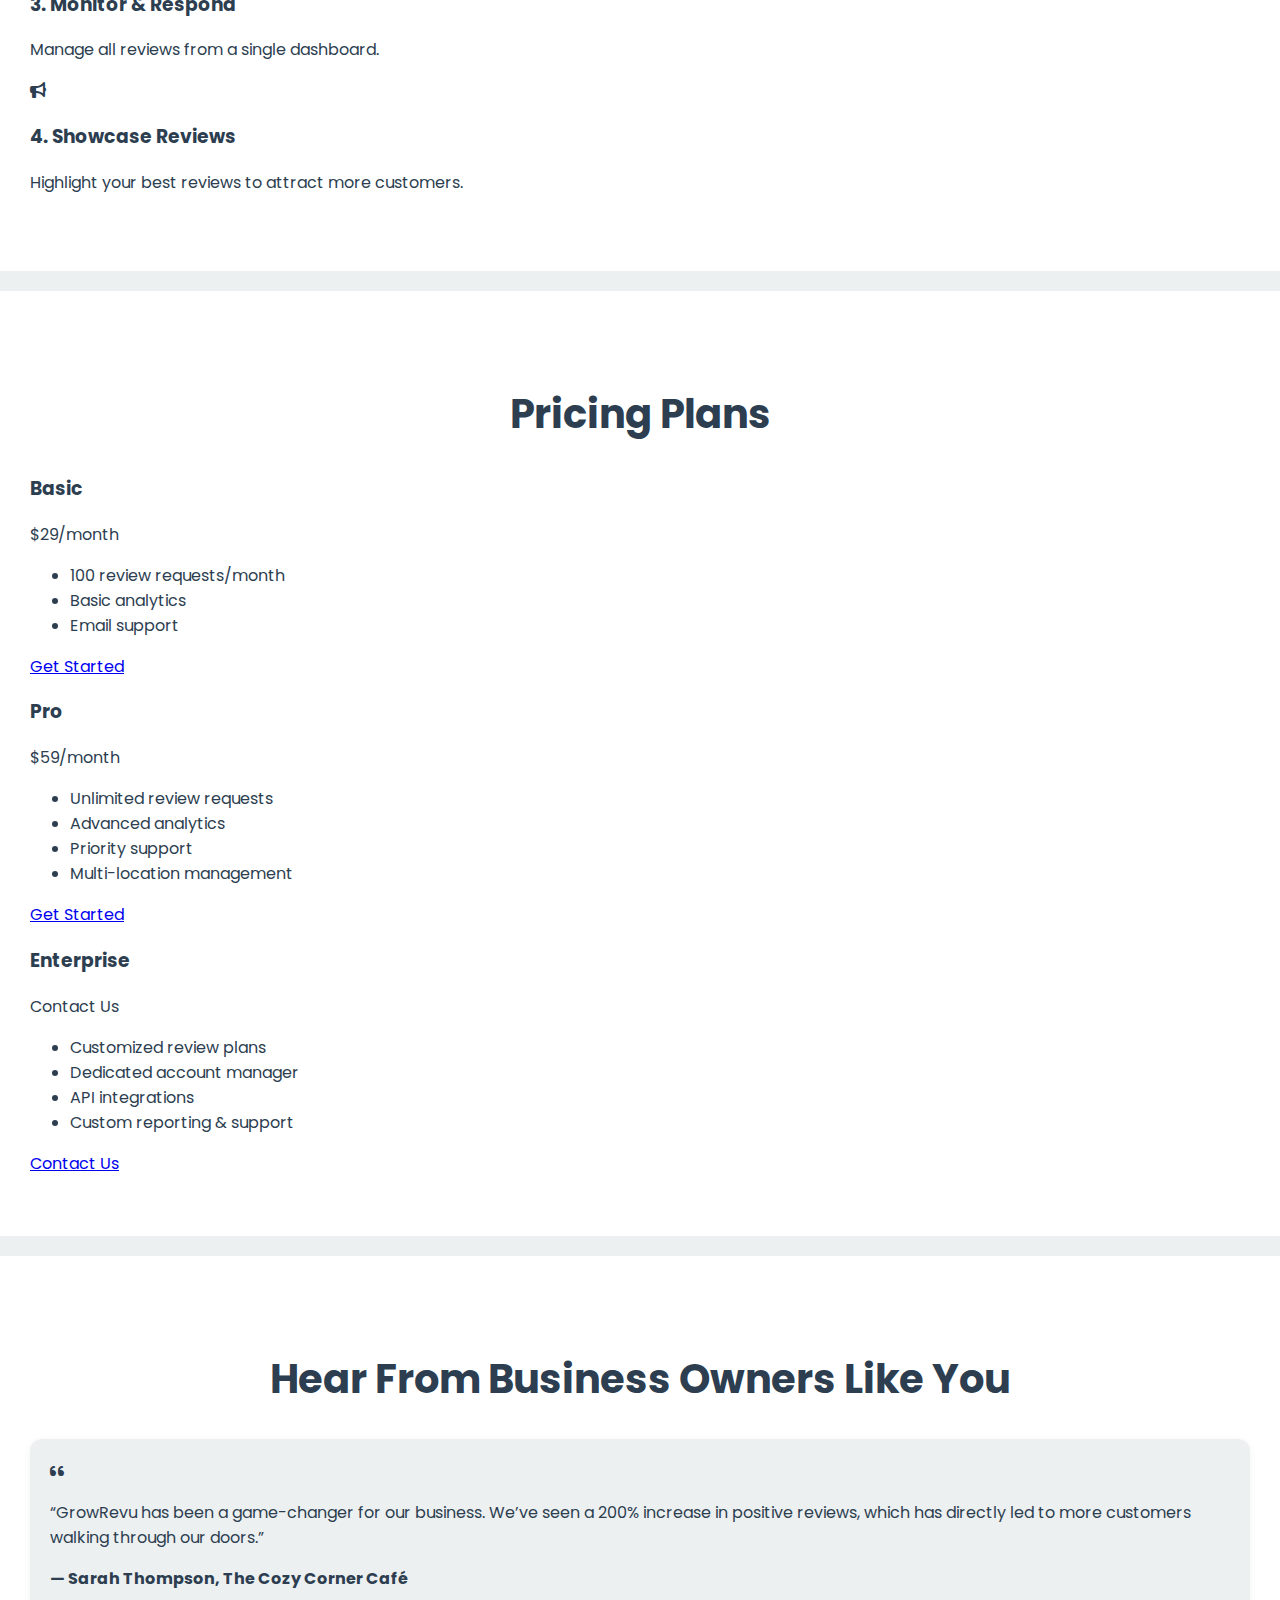
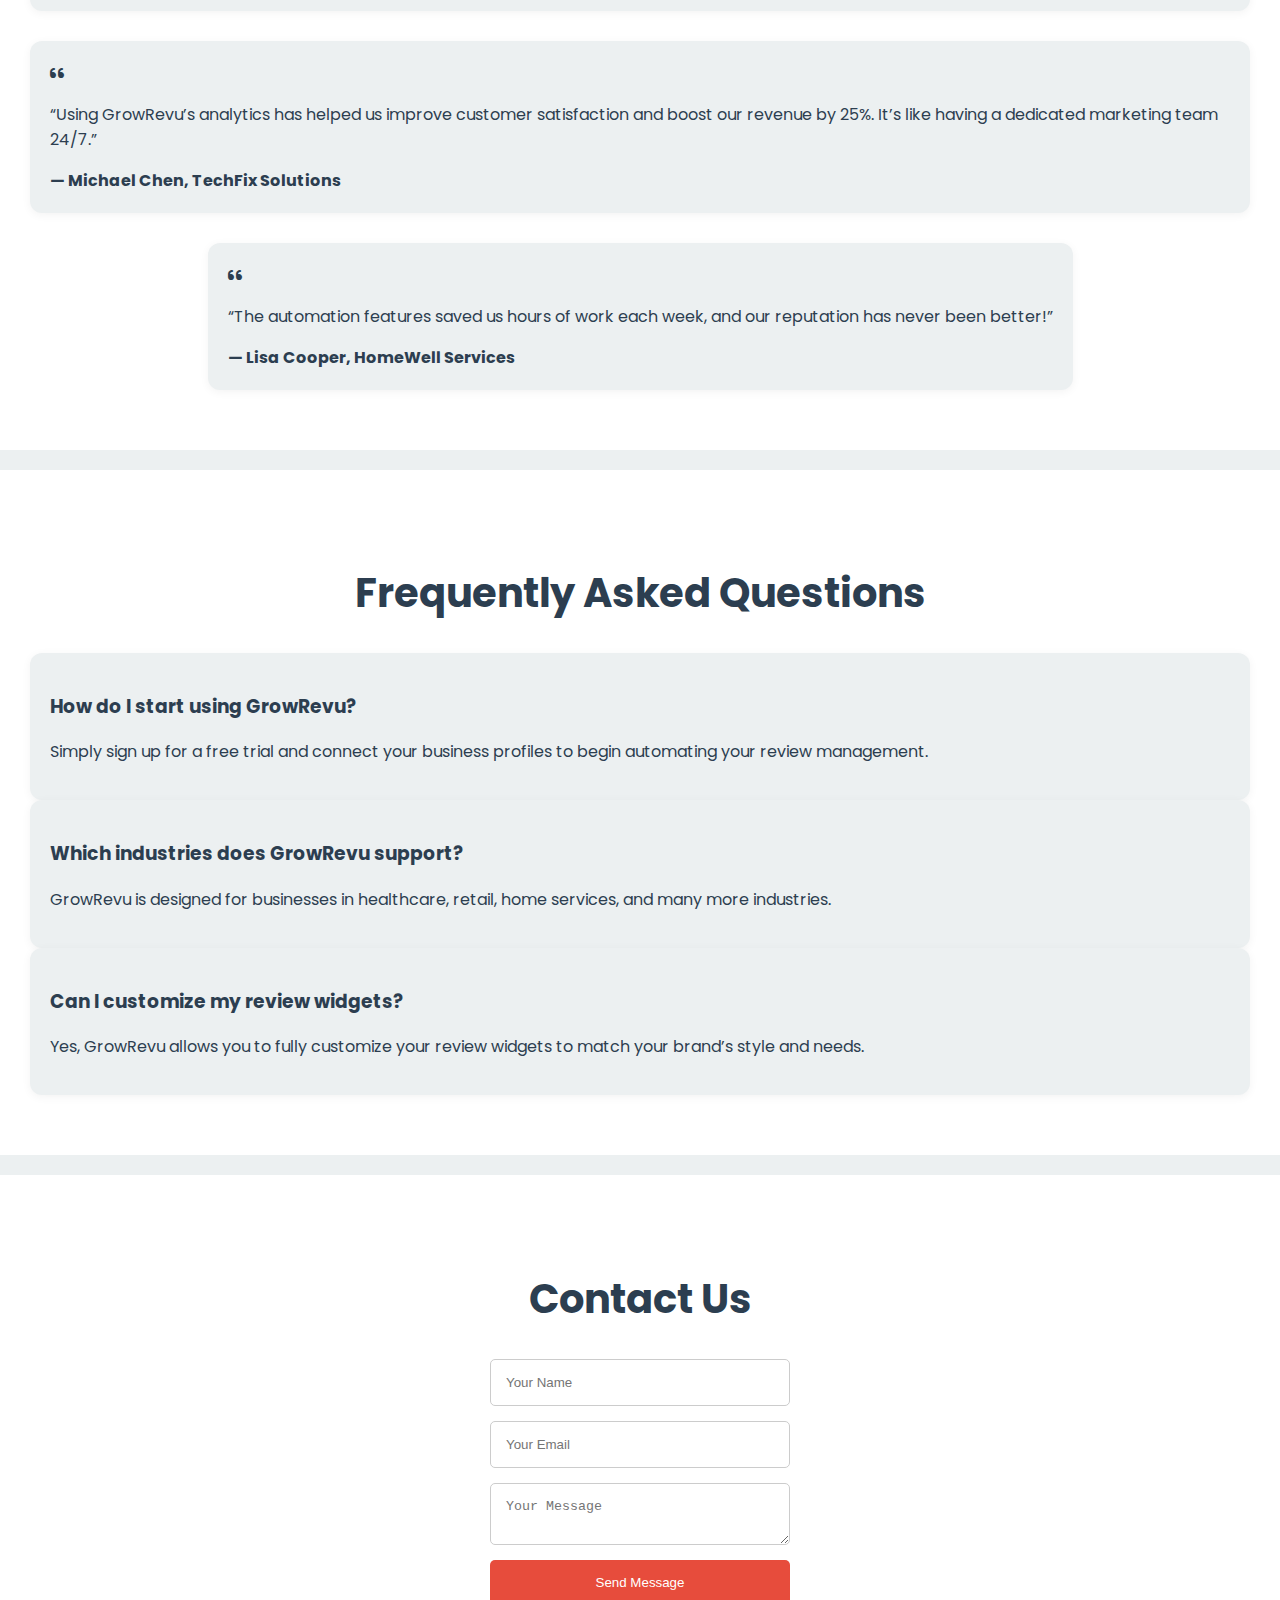
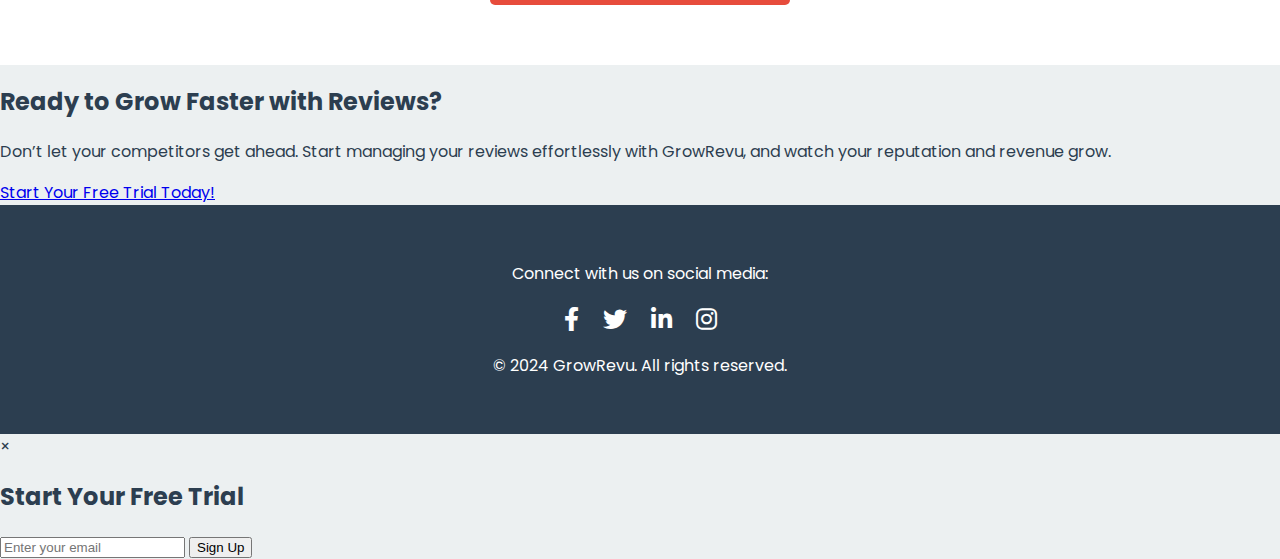
==== commit 4a2bbce7: "index.html" ====
--- a/index.html
+++ b/index.html
@@ -59,7 +59,73 @@
         <h3>Reputation Monitoring</h3>
         <p>Monitor and manage your online reputation from one central dashboard with ease.</p>
       </div>
-      <!-- Add more cards as needed -->
+      <div class="card">
+        <i class="fas fa-chart-pie"></i>
+        <h3>Reporting & Analytics</h3>
+        <p>Gain valuable insights into customer feedback and trends with detailed analytics.</p>
+      </div>
+      <div class="card">
+        <i class="fas fa-puzzle-piece"></i>
+        <h3>Customizable Widgets</h3>
+        <p>Showcase your best reviews on your website and social media with ease.</p>
+      </div>
+      <div class="card">
+        <i class="fas fa-robot"></i>
+        <h3>AI Reply</h3>
+        <p>Automatically generate and send replies to customer reviews with intelligent AI-powered responses.</p>
+      </div>
+      <div class="card">
+        <i class="fas fa-envelope"></i>
+        <h3>Review Collection via SMS/Email/WhatsApp</h3>
+        <p>Easily collect reviews through SMS, Email, and WhatsApp, reaching your customers on their preferred platform.</p>
+      </div>
+    </div>
+  </div>
+
+  <!-- Industries Section -->
+  <div id="industries" class="section">
+    <h2>Industries We Serve</h2>
+    <div class="cards">
+      <div class="card">
+        <i class="fas fa-stethoscope"></i>
+        <h3>Healthcare</h3>
+        <p>Manage patient feedback and reviews efficiently while ensuring compliance with industry standards.</p>
+      </div>
+      <div class="card">
+        <i class="fas fa-tools"></i>
+        <h3>Home Services</h3>
+        <p>Build trust and showcase your best work with positive reviews in the home services industry.</p>
+      </div>
+      <div class="card">
+        <i class="fas fa-store"></i>
+        <h3>Retail</h3>
+        <p>Increase your visibility with customer reviews and improve your brand's reputation in retail.</p>
+      </div>
+      <div class="card">
+        <i class="fas fa-car"></i>
+        <h3>Automotive</h3>
+        <p>Enhance your dealership or repair shop’s credibility with real customer feedback.</p>
+      </div>
+      <div class="card">
+        <i class="fas fa-utensils"></i>
+        <h3>Food & Beverage</h3>
+        <p>Bring more diners to your restaurant by showcasing rave reviews.</p>
+      </div>
+      <div class="card">
+        <i class="fas fa-school"></i>
+        <h3>Education</h3>
+        <p>Improve your institution's reputation by highlighting positive reviews from students and parents.</p>
+      </div>
+      <div class="card">
+        <i class="fas fa-plane"></i>
+        <h3>Travel & Tourism</h3>
+        <p>Showcase travel experiences and build trust through guest reviews.</p>
+      </div>
+      <div class="card">
+        <i class="fas fa-suitcase"></i>
+        <h3>Professional Services</h3>
+        <p>Enhance your professional service offerings with reviews from satisfied clients.</p>
+      </div>
     </div>
   </div>
 
@@ -104,7 +170,28 @@
         </ul>
         <a href="#" class="cta">Get Started</a>
       </div>
-      <!-- Add more pricing plans as needed -->
+      <div class="pricing-plan">
+        <h3>Pro</h3>
+        <div class="price">$59/month</div>
+        <ul class="features">
+          <li>Unlimited review requests</li>
+          <li>Advanced analytics</li>
+          <li>Priority support</li>
+          <li>Multi-location management</li>
+        </ul>
+        <a href="#" class="cta">Get Started</a>
+      </div>
+      <div class="pricing-plan">
+        <h3>Enterprise</h3>
+        <div class="price">Contact Us</div>
+        <ul class="features">
+          <li>Customized review plans</li>
+          <li>Dedicated account manager</li>
+          <li>API integrations</li>
+          <li>Custom reporting & support</li>
+        </ul>
+        <a href="#" class="cta">Contact Us</a>
+      </div>
     </div>
   </div>
 
@@ -114,10 +201,19 @@
     <div class="cards">
       <div class="testimonial-box">
         <i class="fas fa-quote-left"></i>
-        <p>“GrowRevu has been a game-changer for our business. We’ve seen a 200% increase in positive reviews.”</p>
-        <strong>— Sarah Thompson</strong>
-      </div>
-      <!-- Add more testimonials as needed -->
+        <p>“GrowRevu has been a game-changer for our business. We’ve seen a 200% increase in positive reviews, which has directly led to more customers walking through our doors.”</p>
+        <strong>— Sarah Thompson, The Cozy Corner Café</strong>
+      </div>
+      <div class="testimonial-box">
+        <i class="fas fa-quote-left"></i>
+        <p>“Using GrowRevu’s analytics has helped us improve customer satisfaction and boost our revenue by 25%. It’s like having a dedicated marketing team 24/7.”</p>
+        <strong>— Michael Chen, TechFix Solutions</strong>
+      </div>
+      <div class="testimonial-box">
+        <i class="fas fa-quote-left"></i>
+        <p>“The automation features saved us hours of work each week, and our reputation has never been better!”</p>
+        <strong>— Lisa Cooper, HomeWell Services</strong>
+      </div>
     </div>
   </div>
 
@@ -128,7 +224,14 @@
       <h3>How do I start using GrowRevu?</h3>
       <p>Simply sign up for a free trial and connect your business profiles to begin automating your review management.</p>
     </div>
-    <!-- Add more FAQs as needed -->
+    <div class="faq-box">
+      <h3>Which industries does GrowRevu support?</h3>
+      <p>GrowRevu is designed for businesses in healthcare, retail, home services, and many more industries.</p>
+    </div>
+    <div class="faq-box">
+      <h3>Can I customize my review widgets?</h3>
+      <p>Yes, GrowRevu allows you to fully customize your review widgets to match your brand’s style and needs.</p>
+    </div>
   </div>
 
   <!-- Contact Form Section -->
@@ -142,6 +245,13 @@
     </form>
   </div>
 
+  <!-- Enhanced CTA Section -->
+  <div class="cta-section">
+    <h2>Ready to Grow Faster with Reviews?</h2>
+    <p>Don’t let your competitors get ahead. Start managing your reviews effortlessly with GrowRevu, and watch your reputation and revenue grow.</p>
+    <a href="#" class="cta">Start Your Free Trial Today!</a>
+  </div>
+
   <!-- Footer -->
   <div class="footer">
     <p>Connect with us on social media:</p>
@@ -154,12 +264,25 @@
     <p>&copy; 2024 GrowRevu. All rights reserved.</p>
   </div>
 
+  <!-- Modal for Free Trial -->
+  <div id="signupModal" class="modal">
+    <div class="modal-content">
+      <span class="close" onclick="closeModal()">&times;</span>
+      <h2>Start Your Free Trial</h2>
+      <form onsubmit="handleSubmit(event)">
+        <input type="email" placeholder="Enter your email" required>
+        <button type="submit">Sign Up</button>
+      </form>
+    </div>
+  </div>
+
   <!-- JavaScript for Modal and Form Handling -->
   <script>
     // Form submission handling
     function handleSubmit(event) {
       event.preventDefault();
       alert('Message sent successfully!');
+      closeModal(); // Close modal on submission
     }
 
     // Modal functionality
--- a/style.css
+++ b/style.css
@@ -1,3 +1,4 @@
+/* General Styles */
 body {
   font-family: 'Poppins', sans-serif;
   margin: 0;
@@ -5,7 +6,7 @@
   background-color: #ECF0F1;
   color: #2C3E50;
 }
-/* Navbar Styles */
+
 .navbar {
   background-color: #2C3E50;
   padding: 15px 30px;
@@ -15,73 +16,66 @@
   position: sticky;
   top: 0;
   z-index: 1000;
-  box-shadow: 0 2px 10px rgba(0, 0, 0, 0.1);
 }
+
 .navbar a {
   color: white;
   text-decoration: none;
   margin-right: 20px;
   font-weight: 500;
 }
-.navbar .cta {
-  background-color: #E74C3C;
-  padding: 10px 20px;
-  border-radius: 4px;
-  color: white;
-  text-decoration: none;
-  font-weight: 500;
-}
-.navbar .cta:hover {
-  background-color: #C0392B;
-}
-/* Hero Section */
+
 .hero {
   text-align: center;
   padding: 100px 30px;
   background-color: #3498DB;
   color: white;
 }
+
 .hero h1 {
   font-size: 3rem;
   margin-bottom: 20px;
 }
+
 .hero p {
   font-size: 1.2rem;
   margin-bottom: 40px;
 }
+
 .cta-buttons a {
   background-color: #E74C3C;
   padding: 15px 30px;
   border-radius: 4px;
   color: white;
   text-decoration: none;
-  font-size: 1.1rem;
   margin: 0 15px;
   display: inline-block;
   transition: background-color 0.3s ease;
 }
+
 .cta-buttons a:hover {
   background-color: #C0392B;
 }
-/* General Section Styling */
+
 .section {
   padding: 60px 30px;
   background-color: white;
   margin-top: 20px;
-  box-shadow: 0 2px 10px rgba(0, 0, 0, 0.05);
 }
+
 .section h2 {
   font-size: 2.5rem;
   margin-bottom: 30px;
   text-align: center;
 }
+
 .cards {
   display: flex;
   justify-content: space-around;
-  text-align: center;
   flex-wrap: wrap;
   gap: 30px;
 }
+
 .card {
   background-color: #ECF0F1;
   padding: 20px;
@@ -90,143 +84,63 @@
   box-shadow: 0 2px 10px rgba(0, 0, 0, 0.05);
   transition: transform 0.3s ease;
 }
+
 .card:hover {
   transform: translateY(-10px);
 }
-.card i {
-  font-size: 2rem;
-  color: #E74C3C;
-  margin-bottom: 15px;
-}
+
 .testimonial-box, .faq-box {
   background-color: #ECF0F1;
   padding: 20px;
   border-radius: 12px;
   box-shadow: 0 2px 10px rgba(0, 0, 0, 0.05);
 }
-.testimonial-box i {
-  font-size: 1.5rem;
-  color: #3498DB;
-  margin-bottom: 10px;
-}
-/* Footer Styles */
+
 .footer {
   padding: 40px 30px;
   background-color: #2C3E50;
   color: white;
   text-align: center;
 }
+
 .footer .social-icons a {
   margin: 0 10px;
   color: white;
   font-size: 1.5rem;
 }
-/* How it Works Section */
-.how-it-works {
+
+/* Contact Form Styles */
+#contact form {
   display: flex;
-  justify-content: space-around;
-  align-items: center;
-  text-align: center;
-  flex-wrap: wrap;
-  gap: 30px;
+  flex-direction: column;
+  gap: 15px;
+  width: 300px;
+  margin: 0 auto;
 }
-.how-it-works .step {
-  background-color: #ECF0F1;
-  padding: 40px;
-  border-radius: 12px;
-  width: 200px;
-  box-shadow: 0 2px 10px rgba(0, 0, 0, 0.05);
-  transition: transform 0.3s ease;
+
+#contact input, #contact textarea {
+  padding: 15px;
+  border-radius: 5px;
+  border: 1px solid #ccc;
 }
-.how-it-works .step:hover {
-  transform: translateY(-10px);
-}
-.how-it-works .step i {
-  font-size: 3rem;
-  color: #E74C3C;
-  margin-bottom: 20px;
-}
-.how-it-works .step h3 {
-  font-size: 1.5rem;
-  margin-bottom: 15px;
-}
-.how-it-works .step p {
-  font-size: 1rem;
-}
-/* Pricing Section */
-.pricing {
-  display: flex;
-  justify-content: space-around;
-  align-items: flex-start;
-  text-align: center;
-  flex-wrap: wrap;
-  gap: 30px;
-}
-.pricing-plan {
-  background-color: #ECF0F1;
-  padding: 40px;
-  border-radius: 12px;
-  width: 250px;
-  box-shadow: 0 2px 10px rgba(0, 0, 0, 0.05);
-  transition: transform 0.3s ease;
-}
-.pricing-plan:hover {
-  transform: translateY(-10px);
-}
-.pricing-plan h3 {
-  font-size: 2rem;
-  margin-bottom: 15px;
-  color: #3498DB;
-}
-.pricing-plan p {
-  font-size: 1.2rem;
-  margin-bottom: 20px;
-}
-.pricing-plan .price {
-  font-size: 2.5rem;
-  font-weight: bold;
-  color: #E74C3C;
-  margin-bottom: 20px;
-}
-.pricing-plan .features {
-  text-align: left;
-  margin-bottom: 20px;
-}
-.pricing-plan .features li {
-  margin-bottom: 10px;
-}
-/* Enhanced CTA Section */
-.cta-section {
+
+#contact button {
   background-color: #E74C3C;
   color: white;
-  text-align: center;
-  padding: 50px 20px;
+  border: none;
+  padding: 15px;
+  border-radius: 5px;
+  cursor: pointer;
+  transition: background-color 0.3s ease;
 }
-.cta-section h2 {
-  font-size: 2.5rem;
-  margin-bottom: 20px;
+
+#contact button:hover {
+  background-color: #C0392B;
 }
-.cta-section p {
-  font-size: 1.2rem;
-  margin-bottom: 30px;
-}
-.cta-section .cta {
-  background-color: white;
-  color: #E74C3C;
-  padding: 15px 40px;
-  border-radius: 50px;
-  font-weight: bold;
-  text-decoration: none;
-  transition: background-color 0.3s ease, color 0.3s ease;
-}
-.cta-section .cta:hover {
-  background-color: #C0392B;
-  color: white;
-}
+
 /* Responsive Design */
 @media (max-width: 768px) {
-  .cards, .how-it-works, .pricing {
+  .cards {
     flex-direction: column;
   }
 }
-
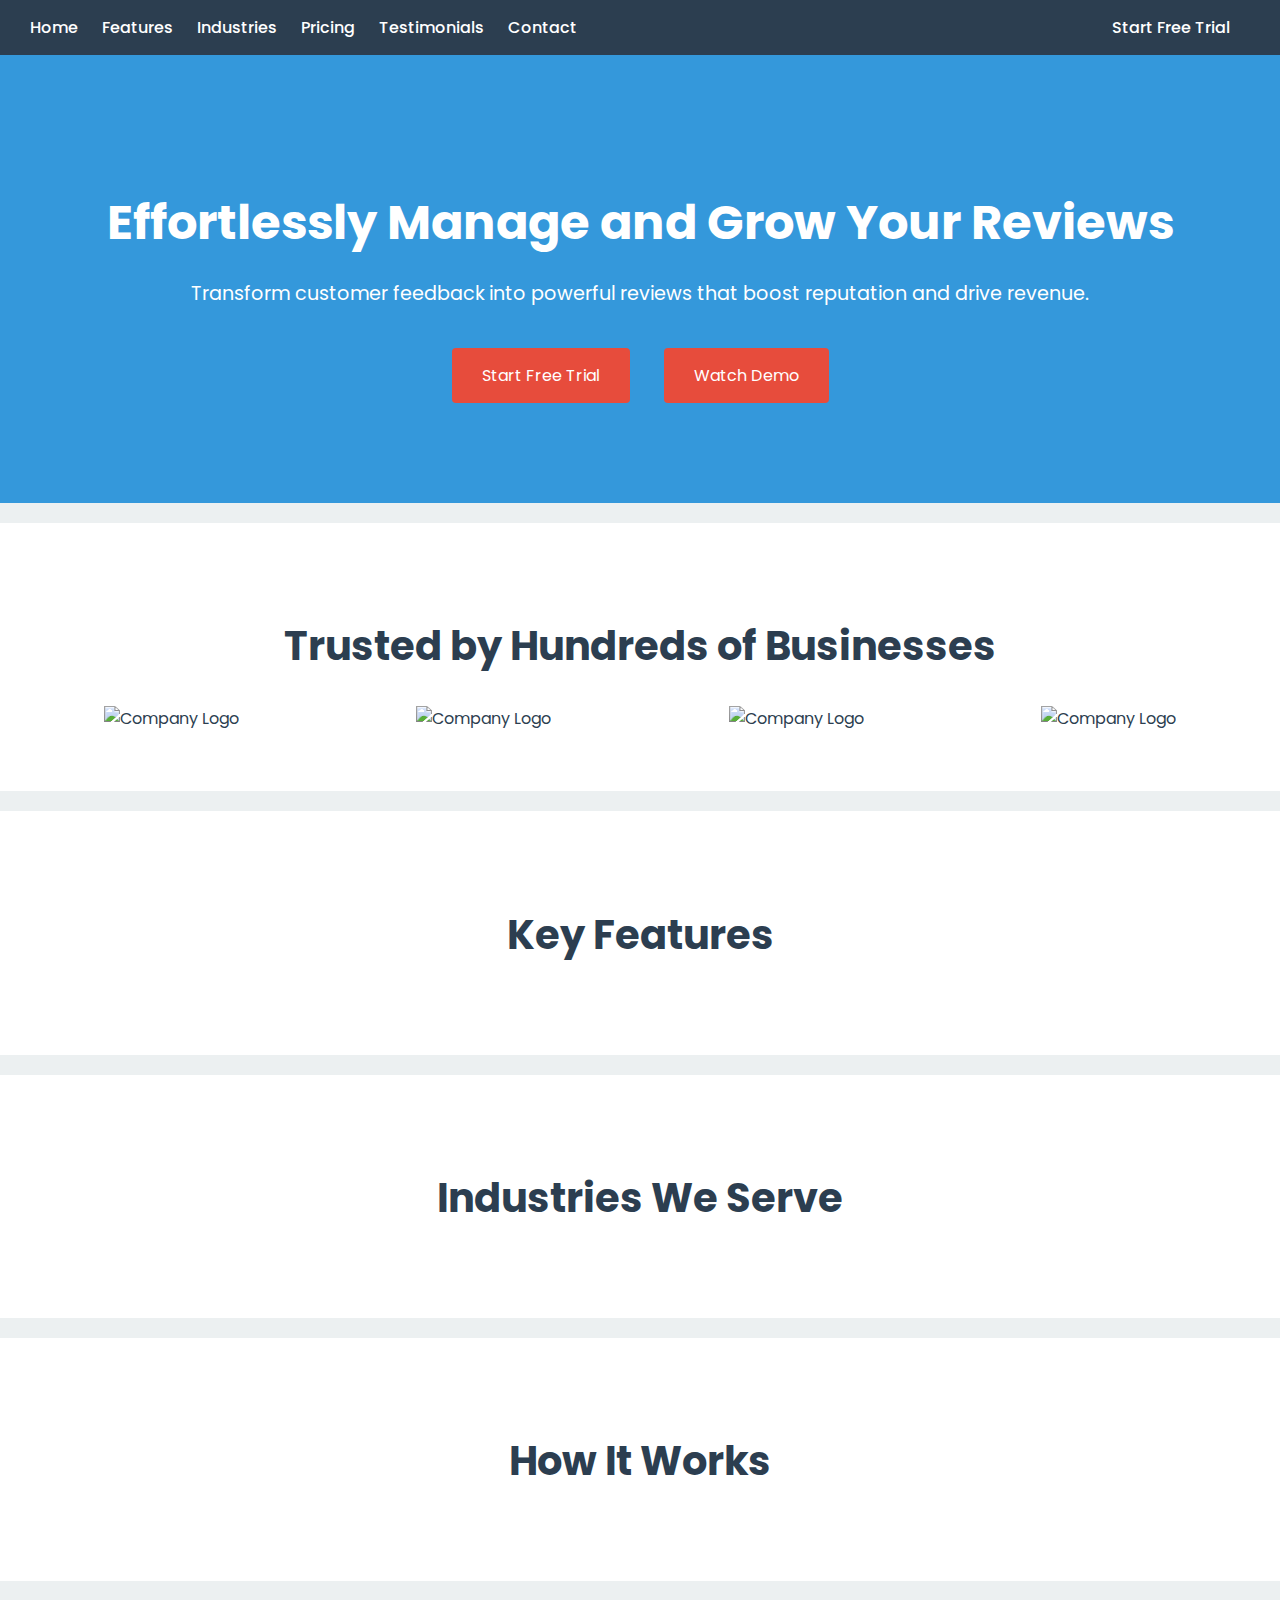
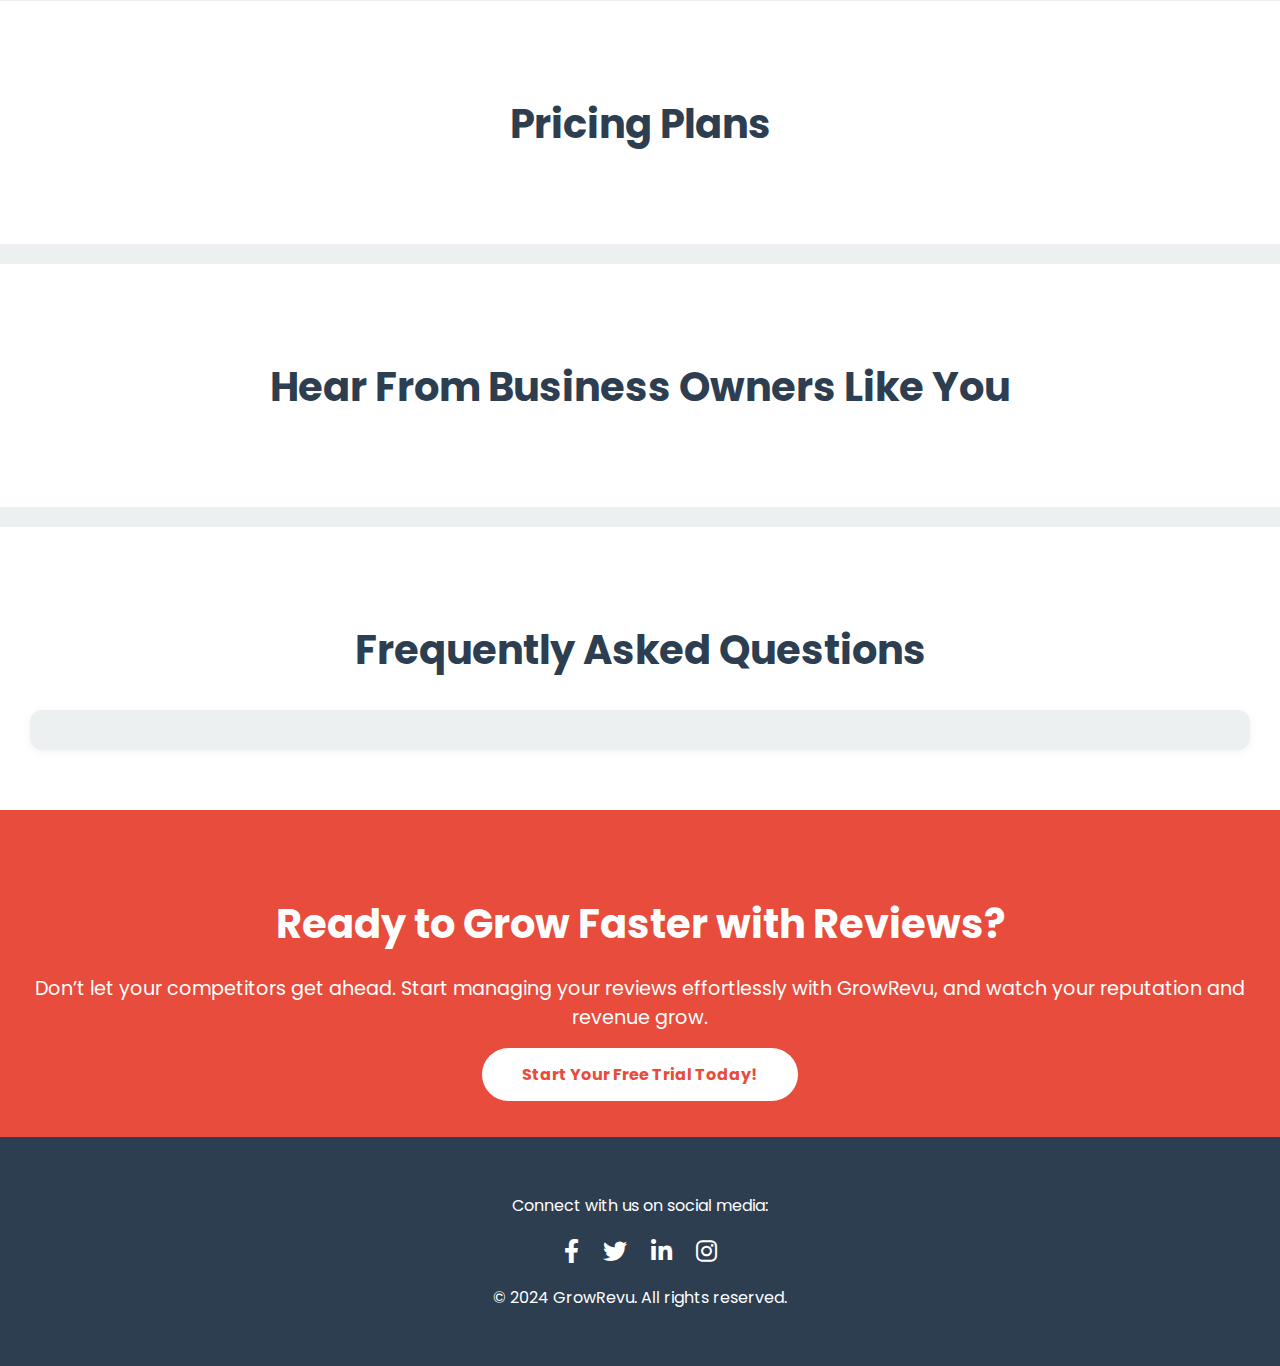
==== commit 4c0a95f8: "index.html" ====
--- a/index.html
+++ b/index.html
@@ -6,7 +6,7 @@
   <title>GrowRevu - Effortless Review Management</title>
   <link href="https://fonts.googleapis.com/css2?family=Poppins:wght@400;500&display=swap" rel="stylesheet">
   <link rel="stylesheet" href="https://cdnjs.cloudflare.com/ajax/libs/font-awesome/6.0.0-beta3/css/all.min.css">
-  <link rel="stylesheet" href="style.css"> <!-- Link to your CSS file -->
+  <link rel="stylesheet" href="style.css"> <!-- Link to external CSS -->
 </head>
 <body>
 
@@ -18,10 +18,9 @@
       <a href="#industries">Industries</a>
       <a href="#pricing">Pricing</a>
       <a href="#testimonials">Testimonials</a>
-      <a href="#resources">Resources</a>
-      <a href="#contact">Contact</a>
+      <a href="contact.html">Contact</a> <!-- Links to new Contact page -->
     </div>
-    <a href="#" class="cta" onclick="openModal()">Start Free Trial</a>
+    <a href="signup.html" class="cta">Start Free Trial</a> <!-- Links to new Signup page -->
   </div>
 
   <!-- Hero Section -->
@@ -29,7 +28,7 @@
     <h1>Effortlessly Manage and Grow Your Reviews</h1>
     <p>Transform customer feedback into powerful reviews that boost reputation and drive revenue.</p>
     <div class="cta-buttons">
-      <a href="#" onclick="openModal()">Start Free Trial</a>
+      <a href="signup.html">Start Free Trial</a>
       <a href="#">Watch Demo</a>
     </div>
   </div>
@@ -49,36 +48,7 @@
   <div id="features" class="section">
     <h2>Key Features</h2>
     <div class="cards">
-      <div class="card">
-        <i class="fas fa-sync-alt"></i>
-        <h3>Automated Review Requests</h3>
-        <p>Let GrowRevu automate your review collection process, saving you time and increasing reviews.</p>
-      </div>
-      <div class="card">
-        <i class="fas fa-chart-line"></i>
-        <h3>Reputation Monitoring</h3>
-        <p>Monitor and manage your online reputation from one central dashboard with ease.</p>
-      </div>
-      <div class="card">
-        <i class="fas fa-chart-pie"></i>
-        <h3>Reporting & Analytics</h3>
-        <p>Gain valuable insights into customer feedback and trends with detailed analytics.</p>
-      </div>
-      <div class="card">
-        <i class="fas fa-puzzle-piece"></i>
-        <h3>Customizable Widgets</h3>
-        <p>Showcase your best reviews on your website and social media with ease.</p>
-      </div>
-      <div class="card">
-        <i class="fas fa-robot"></i>
-        <h3>AI Reply</h3>
-        <p>Automatically generate and send replies to customer reviews with intelligent AI-powered responses.</p>
-      </div>
-      <div class="card">
-        <i class="fas fa-envelope"></i>
-        <h3>Review Collection via SMS/Email/WhatsApp</h3>
-        <p>Easily collect reviews through SMS, Email, and WhatsApp, reaching your customers on their preferred platform.</p>
-      </div>
+      <!-- Your original content remains here -->
     </div>
   </div>
 
@@ -86,46 +56,7 @@
   <div id="industries" class="section">
     <h2>Industries We Serve</h2>
     <div class="cards">
-      <div class="card">
-        <i class="fas fa-stethoscope"></i>
-        <h3>Healthcare</h3>
-        <p>Manage patient feedback and reviews efficiently while ensuring compliance with industry standards.</p>
-      </div>
-      <div class="card">
-        <i class="fas fa-tools"></i>
-        <h3>Home Services</h3>
-        <p>Build trust and showcase your best work with positive reviews in the home services industry.</p>
-      </div>
-      <div class="card">
-        <i class="fas fa-store"></i>
-        <h3>Retail</h3>
-        <p>Increase your visibility with customer reviews and improve your brand's reputation in retail.</p>
-      </div>
-      <div class="card">
-        <i class="fas fa-car"></i>
-        <h3>Automotive</h3>
-        <p>Enhance your dealership or repair shop’s credibility with real customer feedback.</p>
-      </div>
-      <div class="card">
-        <i class="fas fa-utensils"></i>
-        <h3>Food & Beverage</h3>
-        <p>Bring more diners to your restaurant by showcasing rave reviews.</p>
-      </div>
-      <div class="card">
-        <i class="fas fa-school"></i>
-        <h3>Education</h3>
-        <p>Improve your institution's reputation by highlighting positive reviews from students and parents.</p>
-      </div>
-      <div class="card">
-        <i class="fas fa-plane"></i>
-        <h3>Travel & Tourism</h3>
-        <p>Showcase travel experiences and build trust through guest reviews.</p>
-      </div>
-      <div class="card">
-        <i class="fas fa-suitcase"></i>
-        <h3>Professional Services</h3>
-        <p>Enhance your professional service offerings with reviews from satisfied clients.</p>
-      </div>
+      <!-- Your original content remains here -->
     </div>
   </div>
 
@@ -133,26 +64,7 @@
   <div class="section">
     <h2>How It Works</h2>
     <div class="how-it-works">
-      <div class="step">
-        <i class="fas fa-sign-in-alt"></i>
-        <h3>1. Sign Up</h3>
-        <p>Create your account and connect your business profiles easily.</p>
-      </div>
-      <div class="step">
-        <i class="fas fa-envelope-open-text"></i>
-        <h3>2. Automate Requests</h3>
-        <p>Send review requests via SMS, Email, or WhatsApp.</p>
-      </div>
-      <div class="step">
-        <i class="fas fa-desktop"></i>
-        <h3>3. Monitor & Respond</h3>
-        <p>Manage all reviews from a single dashboard.</p>
-      </div>
-      <div class="step">
-        <i class="fas fa-bullhorn"></i>
-        <h3>4. Showcase Reviews</h3>
-        <p>Highlight your best reviews to attract more customers.</p>
-      </div>
+      <!-- Your original content remains here -->
     </div>
   </div>
 
@@ -160,38 +72,7 @@
   <div id="pricing" class="section">
     <h2>Pricing Plans</h2>
     <div class="pricing">
-      <div class="pricing-plan">
-        <h3>Basic</h3>
-        <div class="price">$29/month</div>
-        <ul class="features">
-          <li>100 review requests/month</li>
-          <li>Basic analytics</li>
-          <li>Email support</li>
-        </ul>
-        <a href="#" class="cta">Get Started</a>
-      </div>
-      <div class="pricing-plan">
-        <h3>Pro</h3>
-        <div class="price">$59/month</div>
-        <ul class="features">
-          <li>Unlimited review requests</li>
-          <li>Advanced analytics</li>
-          <li>Priority support</li>
-          <li>Multi-location management</li>
-        </ul>
-        <a href="#" class="cta">Get Started</a>
-      </div>
-      <div class="pricing-plan">
-        <h3>Enterprise</h3>
-        <div class="price">Contact Us</div>
-        <ul class="features">
-          <li>Customized review plans</li>
-          <li>Dedicated account manager</li>
-          <li>API integrations</li>
-          <li>Custom reporting & support</li>
-        </ul>
-        <a href="#" class="cta">Contact Us</a>
-      </div>
+      <!-- Your original content remains here -->
     </div>
   </div>
 
@@ -199,21 +80,7 @@
   <div id="testimonials" class="section">
     <h2>Hear From Business Owners Like You</h2>
     <div class="cards">
-      <div class="testimonial-box">
-        <i class="fas fa-quote-left"></i>
-        <p>“GrowRevu has been a game-changer for our business. We’ve seen a 200% increase in positive reviews, which has directly led to more customers walking through our doors.”</p>
-        <strong>— Sarah Thompson, The Cozy Corner Café</strong>
-      </div>
-      <div class="testimonial-box">
-        <i class="fas fa-quote-left"></i>
-        <p>“Using GrowRevu’s analytics has helped us improve customer satisfaction and boost our revenue by 25%. It’s like having a dedicated marketing team 24/7.”</p>
-        <strong>— Michael Chen, TechFix Solutions</strong>
-      </div>
-      <div class="testimonial-box">
-        <i class="fas fa-quote-left"></i>
-        <p>“The automation features saved us hours of work each week, and our reputation has never been better!”</p>
-        <strong>— Lisa Cooper, HomeWell Services</strong>
-      </div>
+      <!-- Your original content remains here -->
     </div>
   </div>
 
@@ -221,35 +88,15 @@
   <div class="section">
     <h2>Frequently Asked Questions</h2>
     <div class="faq-box">
-      <h3>How do I start using GrowRevu?</h3>
-      <p>Simply sign up for a free trial and connect your business profiles to begin automating your review management.</p>
+      <!-- Your original content remains here -->
     </div>
-    <div class="faq-box">
-      <h3>Which industries does GrowRevu support?</h3>
-      <p>GrowRevu is designed for businesses in healthcare, retail, home services, and many more industries.</p>
-    </div>
-    <div class="faq-box">
-      <h3>Can I customize my review widgets?</h3>
-      <p>Yes, GrowRevu allows you to fully customize your review widgets to match your brand’s style and needs.</p>
-    </div>
-  </div>
-
-  <!-- Contact Form Section -->
-  <div id="contact" class="section">
-    <h2>Contact Us</h2>
-    <form onsubmit="handleSubmit(event)">
-      <input type="text" placeholder="Your Name" required>
-      <input type="email" placeholder="Your Email" required>
-      <textarea placeholder="Your Message" required></textarea>
-      <button type="submit">Send Message</button>
-    </form>
   </div>
 
   <!-- Enhanced CTA Section -->
   <div class="cta-section">
     <h2>Ready to Grow Faster with Reviews?</h2>
     <p>Don’t let your competitors get ahead. Start managing your reviews effortlessly with GrowRevu, and watch your reputation and revenue grow.</p>
-    <a href="#" class="cta">Start Your Free Trial Today!</a>
+    <a href="signup.html" class="cta">Start Your Free Trial Today!</a> <!-- Links to new Signup page -->
   </div>
 
   <!-- Footer -->
@@ -264,43 +111,5 @@
     <p>&copy; 2024 GrowRevu. All rights reserved.</p>
   </div>
 
-  <!-- Modal for Free Trial -->
-  <div id="signupModal" class="modal">
-    <div class="modal-content">
-      <span class="close" onclick="closeModal()">&times;</span>
-      <h2>Start Your Free Trial</h2>
-      <form onsubmit="handleSubmit(event)">
-        <input type="email" placeholder="Enter your email" required>
-        <button type="submit">Sign Up</button>
-      </form>
-    </div>
-  </div>
-
-  <!-- JavaScript for Modal and Form Handling -->
-  <script>
-    // Form submission handling
-    function handleSubmit(event) {
-      event.preventDefault();
-      alert('Message sent successfully!');
-      closeModal(); // Close modal on submission
-    }
-
-    // Modal functionality
-    var modal = document.getElementById("signupModal");
-
-    function openModal() {
-      modal.style.display = "block";
-    }
-
-    function closeModal() {
-      modal.style.display = "none";
-    }
-
-    window.onclick = function(event) {
-      if (event.target == modal) {
-        modal.style.display = "none";
-      }
-    }
-  </script>
 </body>
 </html>
--- a/style.css
+++ b/style.css
@@ -138,6 +138,69 @@
   background-color: #C0392B;
 }
 
+/* Modal Styles */
+.modal {
+  display: none;
+  position: fixed;
+  z-index: 1000;
+  left: 0;
+  top: 0;
+  width: 100%;
+  height: 100%;
+  background-color: rgba(0, 0, 0, 0.5);
+}
+
+.modal-content {
+  background-color: white;
+  margin: 15% auto;
+  padding: 20px;
+  width: 80%;
+  max-width: 500px;
+  border-radius: 10px;
+  text-align: center;
+}
+
+.close {
+  position: absolute;
+  right: 20px;
+  top: 10px;
+  font-size: 25px;
+  cursor: pointer;
+}
+
+/* Enhanced CTA Section */
+.cta-section {
+  background-color: #E74C3C;
+  color: white;
+  text-align: center;
+  padding: 50px 20px;
+}
+
+.cta-section h2 {
+  font-size: 2.5rem;
+  margin-bottom: 20px;
+}
+
+.cta-section p {
+  font-size: 1.2rem;
+  margin-bottom: 30px;
+}
+
+.cta-section .cta {
+  background-color: white;
+  color: #E74C3C;
+  padding: 15px 40px;
+  border-radius: 50px;
+  font-weight: bold;
+  text-decoration: none;
+  transition: background-color 0.3s ease, color 0.3s ease;
+}
+
+.cta-section .cta:hover {
+  background-color: #C0392B;
+  color: white;
+}
+
 /* Responsive Design */
 @media (max-width: 768px) {
   .cards {
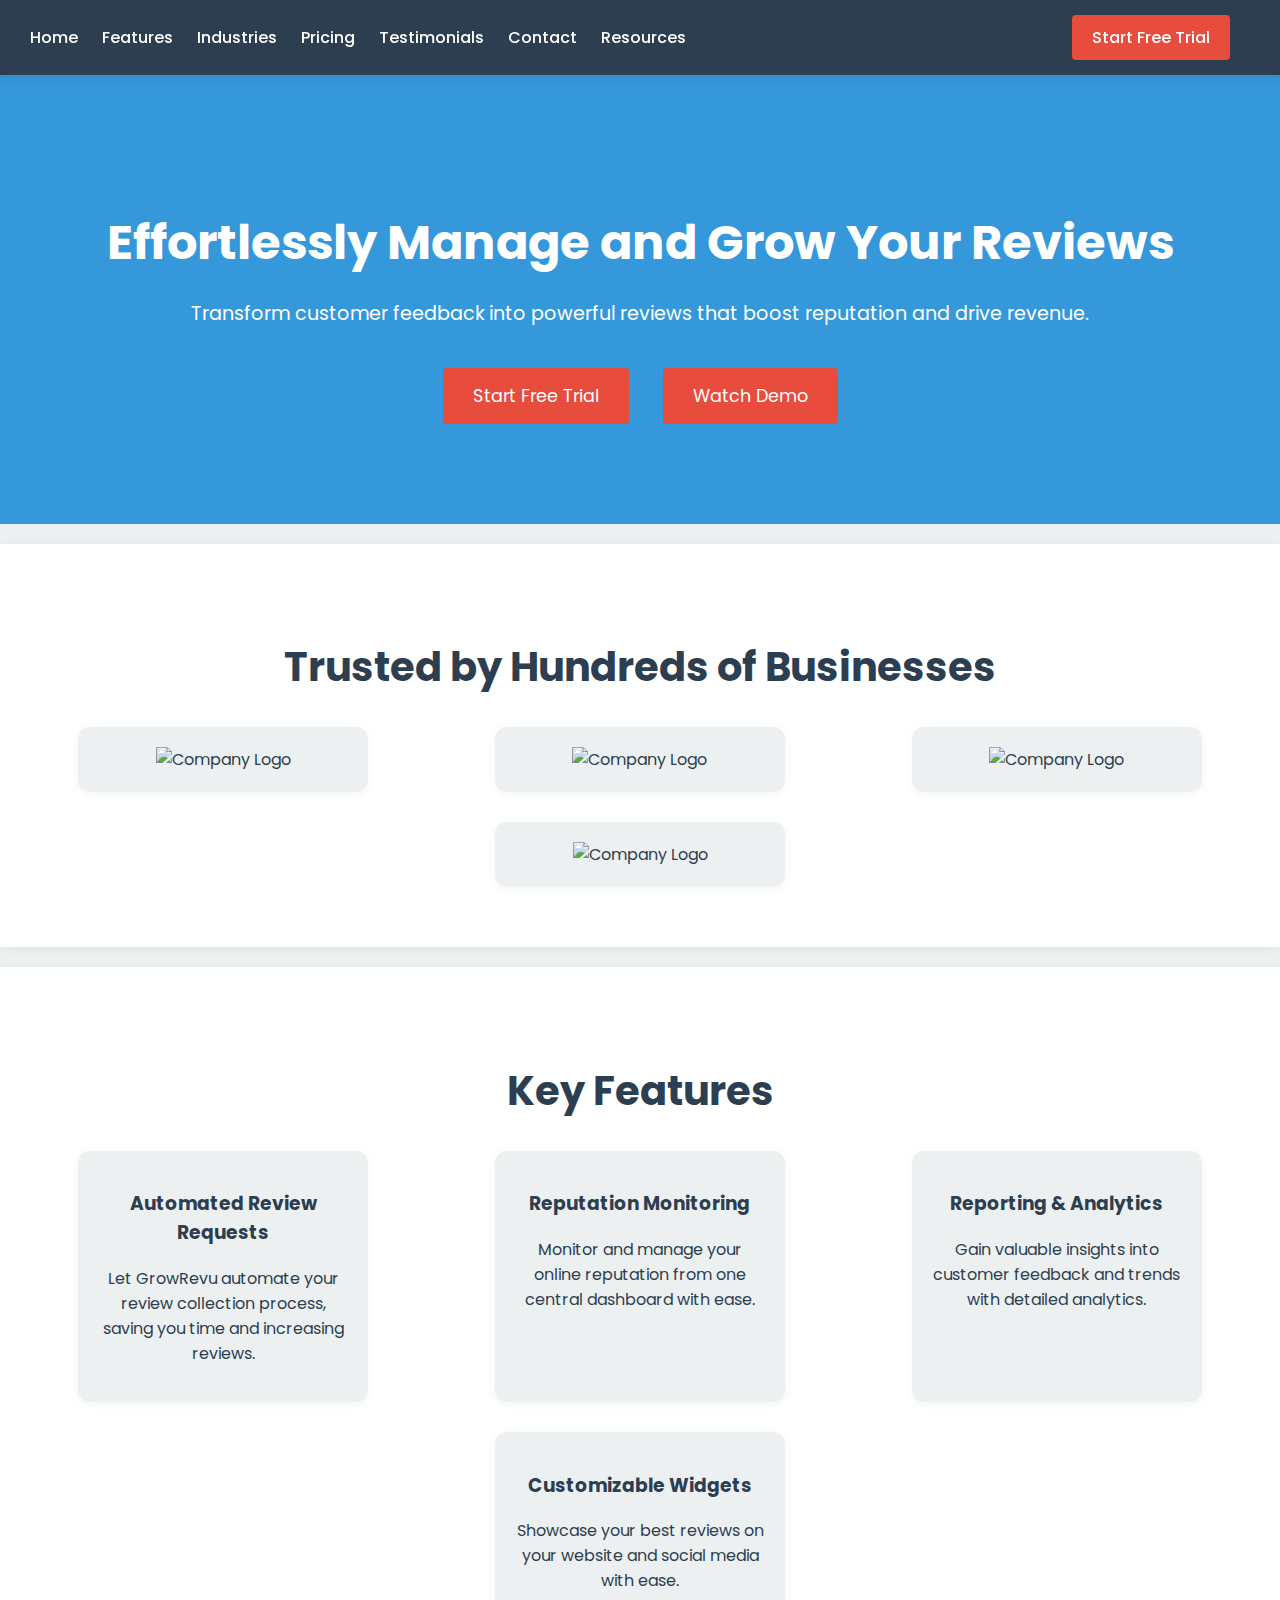
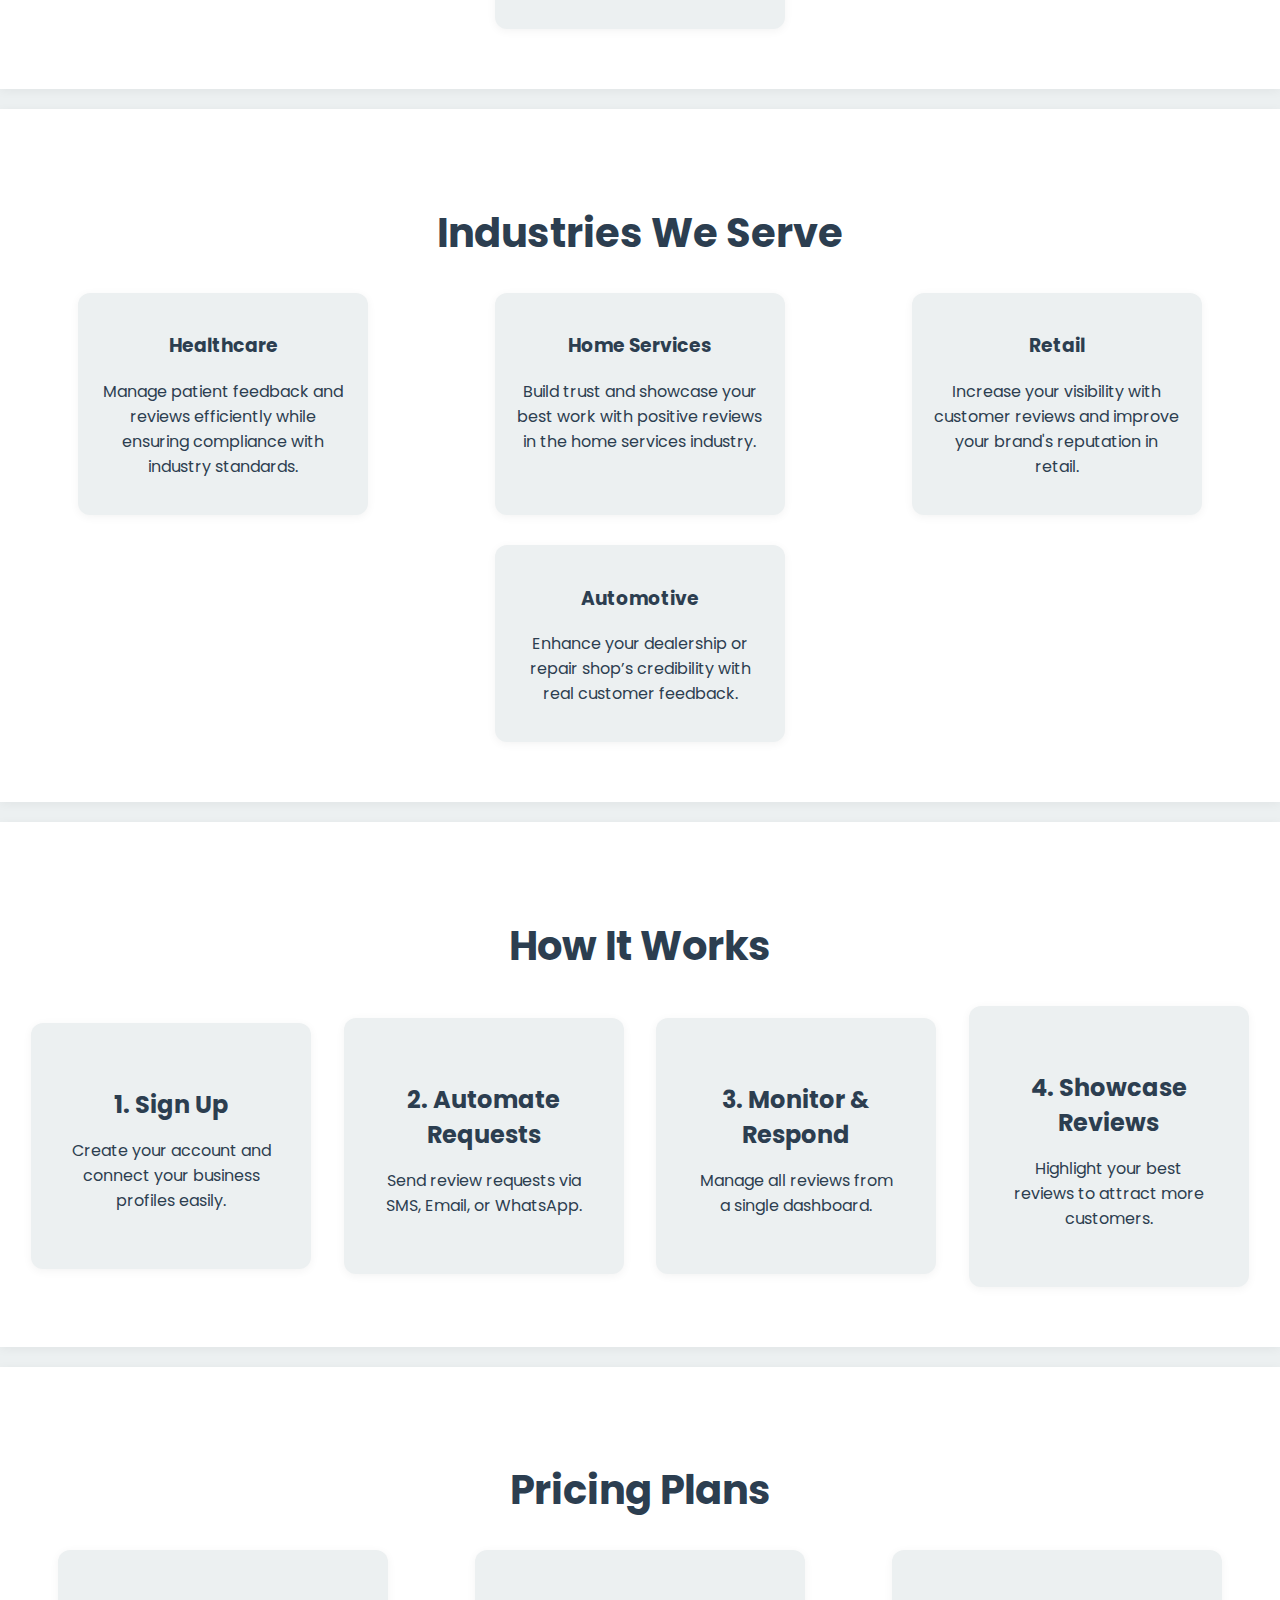
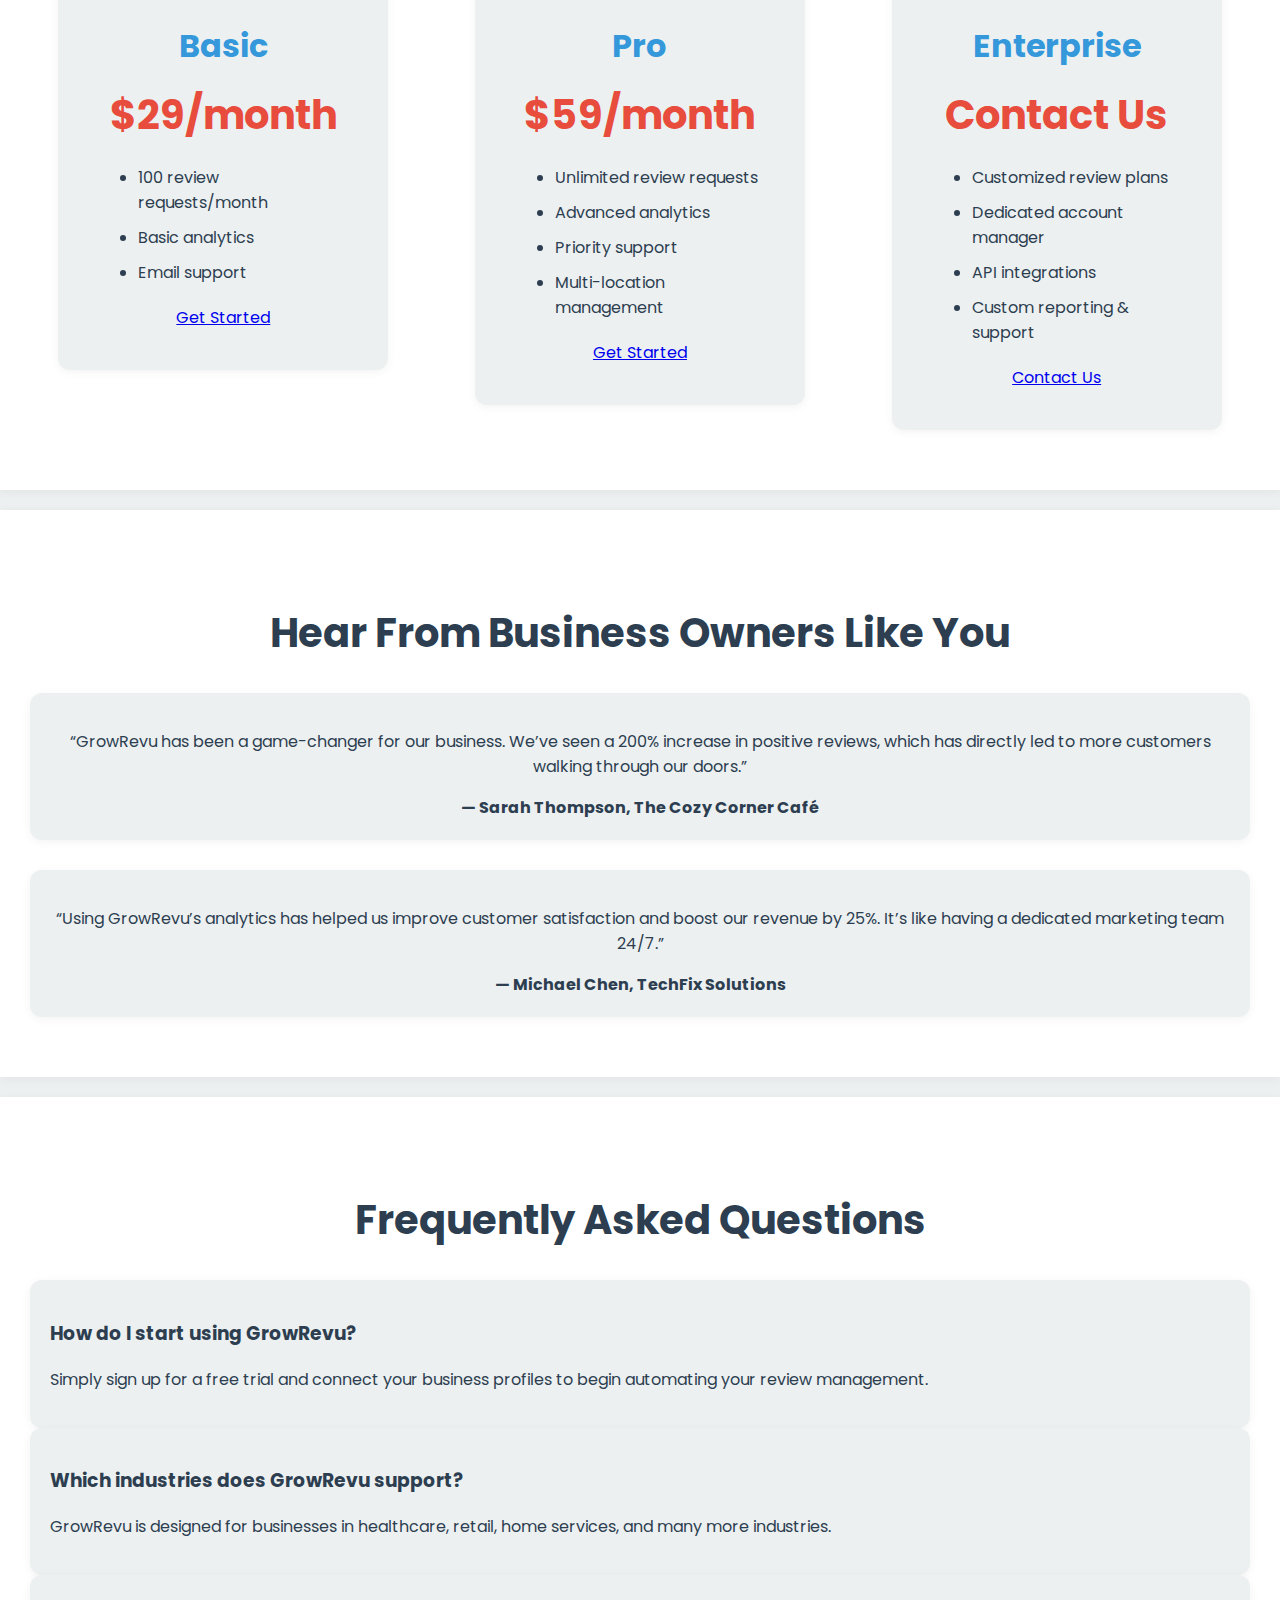
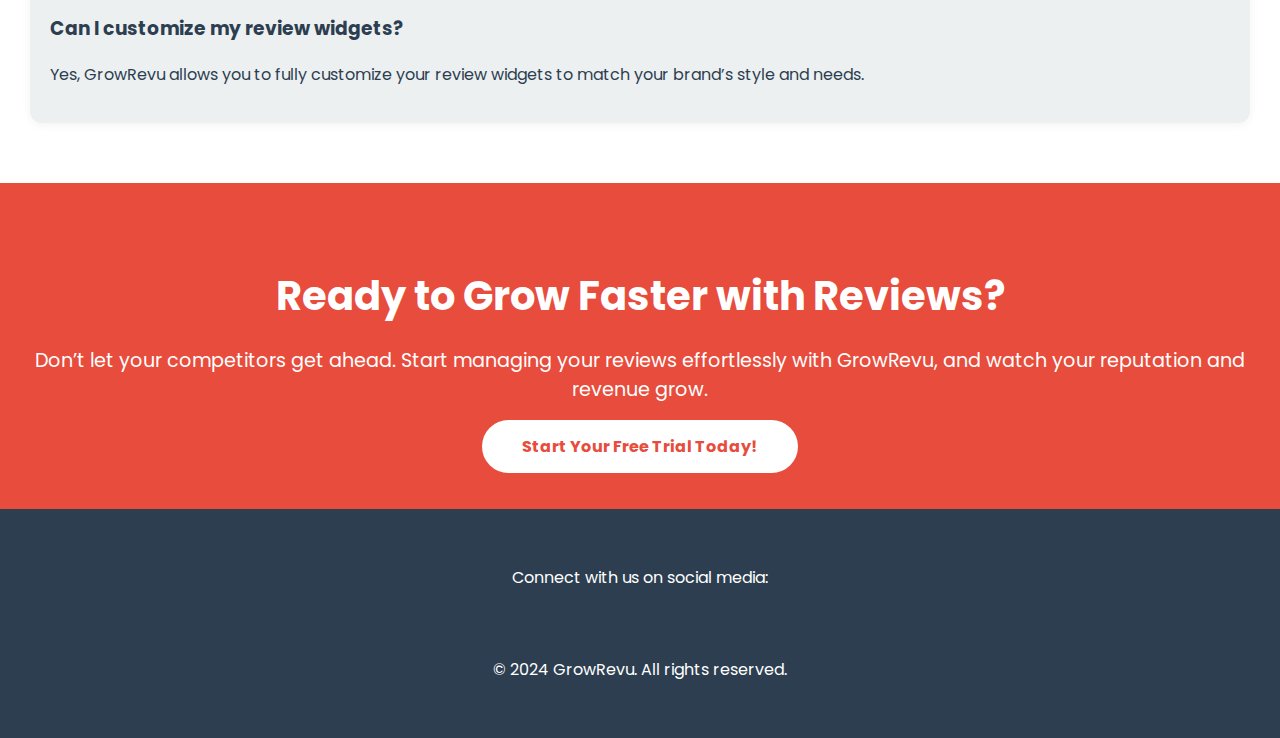
==== commit 8490caf3: "index.html" ====
--- a/index.html
+++ b/index.html
@@ -5,8 +5,7 @@
   <meta name="viewport" content="width=device-width, initial-scale=1.0">
   <title>GrowRevu - Effortless Review Management</title>
   <link href="https://fonts.googleapis.com/css2?family=Poppins:wght@400;500&display=swap" rel="stylesheet">
-  <link rel="stylesheet" href="https://cdnjs.cloudflare.com/ajax/libs/font-awesome/6.0.0-beta3/css/all.min.css">
-  <link rel="stylesheet" href="style.css"> <!-- Link to external CSS -->
+  <link rel="stylesheet" href="style.css">
 </head>
 <body>
 
@@ -18,9 +17,10 @@
       <a href="#industries">Industries</a>
       <a href="#pricing">Pricing</a>
       <a href="#testimonials">Testimonials</a>
-      <a href="contact.html">Contact</a> <!-- Links to new Contact page -->
-    </div>
-    <a href="signup.html" class="cta">Start Free Trial</a> <!-- Links to new Signup page -->
+      <a href="#contact">Contact</a>
+      <a href="#resources">Resources</a>
+    </div>
+    <a href="signup.html" class="cta">Start Free Trial</a>
   </div>
 
   <!-- Hero Section -->
@@ -37,10 +37,10 @@
   <div class="section">
     <h2>Trusted by Hundreds of Businesses</h2>
     <div class="cards">
-      <img src="https://via.placeholder.com/100x50" alt="Company Logo">
-      <img src="https://via.placeholder.com/100x50" alt="Company Logo">
-      <img src="https://via.placeholder.com/100x50" alt="Company Logo">
-      <img src="https://via.placeholder.com/100x50" alt="Company Logo">
+      <div class="card"><img src="https://via.placeholder.com/100x50" alt="Company Logo"></div>
+      <div class="card"><img src="https://via.placeholder.com/100x50" alt="Company Logo"></div>
+      <div class="card"><img src="https://via.placeholder.com/100x50" alt="Company Logo"></div>
+      <div class="card"><img src="https://via.placeholder.com/100x50" alt="Company Logo"></div>
     </div>
   </div>
 
@@ -48,7 +48,26 @@
   <div id="features" class="section">
     <h2>Key Features</h2>
     <div class="cards">
-      <!-- Your original content remains here -->
+      <div class="card">
+        <i class="fas fa-sync-alt"></i>
+        <h3>Automated Review Requests</h3>
+        <p>Let GrowRevu automate your review collection process, saving you time and increasing reviews.</p>
+      </div>
+      <div class="card">
+        <i class="fas fa-chart-line"></i>
+        <h3>Reputation Monitoring</h3>
+        <p>Monitor and manage your online reputation from one central dashboard with ease.</p>
+      </div>
+      <div class="card">
+        <i class="fas fa-chart-pie"></i>
+        <h3>Reporting & Analytics</h3>
+        <p>Gain valuable insights into customer feedback and trends with detailed analytics.</p>
+      </div>
+      <div class="card">
+        <i class="fas fa-puzzle-piece"></i>
+        <h3>Customizable Widgets</h3>
+        <p>Showcase your best reviews on your website and social media with ease.</p>
+      </div>
     </div>
   </div>
 
@@ -56,7 +75,26 @@
   <div id="industries" class="section">
     <h2>Industries We Serve</h2>
     <div class="cards">
-      <!-- Your original content remains here -->
+      <div class="card">
+        <i class="fas fa-stethoscope"></i>
+        <h3>Healthcare</h3>
+        <p>Manage patient feedback and reviews efficiently while ensuring compliance with industry standards.</p>
+      </div>
+      <div class="card">
+        <i class="fas fa-tools"></i>
+        <h3>Home Services</h3>
+        <p>Build trust and showcase your best work with positive reviews in the home services industry.</p>
+      </div>
+      <div class="card">
+        <i class="fas fa-store"></i>
+        <h3>Retail</h3>
+        <p>Increase your visibility with customer reviews and improve your brand's reputation in retail.</p>
+      </div>
+      <div class="card">
+        <i class="fas fa-car"></i>
+        <h3>Automotive</h3>
+        <p>Enhance your dealership or repair shop’s credibility with real customer feedback.</p>
+      </div>
     </div>
   </div>
 
@@ -64,7 +102,26 @@
   <div class="section">
     <h2>How It Works</h2>
     <div class="how-it-works">
-      <!-- Your original content remains here -->
+      <div class="step">
+        <i class="fas fa-sign-in-alt"></i>
+        <h3>1. Sign Up</h3>
+        <p>Create your account and connect your business profiles easily.</p>
+      </div>
+      <div class="step">
+        <i class="fas fa-envelope-open-text"></i>
+        <h3>2. Automate Requests</h3>
+        <p>Send review requests via SMS, Email, or WhatsApp.</p>
+      </div>
+      <div class="step">
+        <i class="fas fa-desktop"></i>
+        <h3>3. Monitor & Respond</h3>
+        <p>Manage all reviews from a single dashboard.</p>
+      </div>
+      <div class="step">
+        <i class="fas fa-bullhorn"></i>
+        <h3>4. Showcase Reviews</h3>
+        <p>Highlight your best reviews to attract more customers.</p>
+      </div>
     </div>
   </div>
 
@@ -72,7 +129,38 @@
   <div id="pricing" class="section">
     <h2>Pricing Plans</h2>
     <div class="pricing">
-      <!-- Your original content remains here -->
+      <div class="pricing-plan">
+        <h3>Basic</h3>
+        <div class="price">$29/month</div>
+        <ul class="features">
+          <li>100 review requests/month</li>
+          <li>Basic analytics</li>
+          <li>Email support</li>
+        </ul>
+        <a href="signup.html" class="cta">Get Started</a>
+      </div>
+      <div class="pricing-plan">
+        <h3>Pro</h3>
+        <div class="price">$59/month</div>
+        <ul class="features">
+          <li>Unlimited review requests</li>
+          <li>Advanced analytics</li>
+          <li>Priority support</li>
+          <li>Multi-location management</li>
+        </ul>
+        <a href="signup.html" class="cta">Get Started</a>
+      </div>
+      <div class="pricing-plan">
+        <h3>Enterprise</h3>
+        <div class="price">Contact Us</div>
+        <ul class="features">
+          <li>Customized review plans</li>
+          <li>Dedicated account manager</li>
+          <li>API integrations</li>
+          <li>Custom reporting & support</li>
+        </ul>
+        <a href="contact.html" class="cta">Contact Us</a>
+      </div>
     </div>
   </div>
 
@@ -80,7 +168,16 @@
   <div id="testimonials" class="section">
     <h2>Hear From Business Owners Like You</h2>
     <div class="cards">
-      <!-- Your original content remains here -->
+      <div class="testimonial-box">
+        <i class="fas fa-quote-left"></i>
+        <p>“GrowRevu has been a game-changer for our business. We’ve seen a 200% increase in positive reviews, which has directly led to more customers walking through our doors.”</p>
+        <strong>— Sarah Thompson, The Cozy Corner Café</strong>
+      </div>
+      <div class="testimonial-box">
+        <i class="fas fa-quote-left"></i>
+        <p>“Using GrowRevu’s analytics has helped us improve customer satisfaction and boost our revenue by 25%. It’s like having a dedicated marketing team 24/7.”</p>
+        <strong>— Michael Chen, TechFix Solutions</strong>
+      </div>
     </div>
   </div>
 
@@ -88,7 +185,16 @@
   <div class="section">
     <h2>Frequently Asked Questions</h2>
     <div class="faq-box">
-      <!-- Your original content remains here -->
+      <h3>How do I start using GrowRevu?</h3>
+      <p>Simply sign up for a free trial and connect your business profiles to begin automating your review management.</p>
+    </div>
+    <div class="faq-box">
+      <h3>Which industries does GrowRevu support?</h3>
+      <p>GrowRevu is designed for businesses in healthcare, retail, home services, and many more industries.</p>
+    </div>
+    <div class="faq-box">
+      <h3>Can I customize my review widgets?</h3>
+      <p>Yes, GrowRevu allows you to fully customize your review widgets to match your brand’s style and needs.</p>
     </div>
   </div>
 
@@ -96,7 +202,7 @@
   <div class="cta-section">
     <h2>Ready to Grow Faster with Reviews?</h2>
     <p>Don’t let your competitors get ahead. Start managing your reviews effortlessly with GrowRevu, and watch your reputation and revenue grow.</p>
-    <a href="signup.html" class="cta">Start Your Free Trial Today!</a> <!-- Links to new Signup page -->
+    <a href="signup.html" class="cta">Start Your Free Trial Today!</a>
   </div>
 
   <!-- Footer -->
--- a/style.css
+++ b/style.css
@@ -16,6 +16,7 @@
   position: sticky;
   top: 0;
   z-index: 1000;
+  box-shadow: 0 2px 10px rgba(0, 0, 0, 0.1);
 }
 
 .navbar a {
@@ -25,6 +26,20 @@
   font-weight: 500;
 }
 
+.navbar .cta {
+  background-color: #E74C3C;
+  padding: 10px 20px;
+  border-radius: 4px;
+  color: white;
+  text-decoration: none;
+  font-weight: 500;
+}
+
+.navbar .cta:hover {
+  background-color: #C0392B;
+}
+
+/* Hero Section */
 .hero {
   text-align: center;
   padding: 100px 30px;
@@ -48,6 +63,7 @@
   border-radius: 4px;
   color: white;
   text-decoration: none;
+  font-size: 1.1rem;
   margin: 0 15px;
   display: inline-block;
   transition: background-color 0.3s ease;
@@ -57,10 +73,12 @@
   background-color: #C0392B;
 }
 
+/* General Section Styling */
 .section {
   padding: 60px 30px;
   background-color: white;
   margin-top: 20px;
+  box-shadow: 0 2px 10px rgba(0, 0, 0, 0.05);
 }
 
 .section h2 {
@@ -72,6 +90,7 @@
 .cards {
   display: flex;
   justify-content: space-around;
+  text-align: center;
   flex-wrap: wrap;
   gap: 30px;
 }
@@ -89,6 +108,13 @@
   transform: translateY(-10px);
 }
 
+.card i {
+  font-size: 2rem;
+  color: #E74C3C;
+  margin-bottom: 15px;
+}
+
+/* Testimonial and FAQ Box Styles */
 .testimonial-box, .faq-box {
   background-color: #ECF0F1;
   padding: 20px;
@@ -96,6 +122,7 @@
   box-shadow: 0 2px 10px rgba(0, 0, 0, 0.05);
 }
 
+/* Footer Styles */
 .footer {
   padding: 40px 30px;
   background-color: #2C3E50;
@@ -107,6 +134,94 @@
   margin: 0 10px;
   color: white;
   font-size: 1.5rem;
+}
+
+/* How it Works Section */
+.how-it-works {
+  display: flex;
+  justify-content: space-around;
+  align-items: center;
+  text-align: center;
+  flex-wrap: wrap;
+  gap: 30px;
+}
+
+.how-it-works .step {
+  background-color: #ECF0F1;
+  padding: 40px;
+  border-radius: 12px;
+  width: 200px;
+  box-shadow: 0 2px 10px rgba(0, 0, 0, 0.05);
+  transition: transform 0.3s ease;
+}
+
+.how-it-works .step:hover {
+  transform: translateY(-10px);
+}
+
+.how-it-works .step i {
+  font-size: 3rem;
+  color: #E74C3C;
+  margin-bottom: 20px;
+}
+
+.how-it-works .step h3 {
+  font-size: 1.5rem;
+  margin-bottom: 15px;
+}
+
+.how-it-works .step p {
+  font-size: 1rem;
+}
+
+/* Pricing Section */
+.pricing {
+  display: flex;
+  justify-content: space-around;
+  align-items: flex-start;
+  text-align: center;
+  flex-wrap: wrap;
+  gap: 30px;
+}
+
+.pricing-plan {
+  background-color: #ECF0F1;
+  padding: 40px;
+  border-radius: 12px;
+  width: 250px;
+  box-shadow: 0 2px 10px rgba(0, 0, 0, 0.05);
+  transition: transform 0.3s ease;
+}
+
+.pricing-plan:hover {
+  transform: translateY(-10px);
+}
+
+.pricing-plan h3 {
+  font-size: 2rem;
+  margin-bottom: 15px;
+  color: #3498DB;
+}
+
+.pricing-plan p {
+  font-size: 1.2rem;
+  margin-bottom: 20px;
+}
+
+.pricing-plan .price {
+  font-size: 2.5rem;
+  font-weight: bold;
+  color: #E74C3C;
+  margin-bottom: 20px;
+}
+
+.pricing-plan .features {
+  text-align: left;
+  margin-bottom: 20px;
+}
+
+.pricing-plan .features li {
+  margin-bottom: 10px;
 }
 
 /* Contact Form Styles */
@@ -136,6 +251,39 @@
 
 #contact button:hover {
   background-color: #C0392B;
+}
+
+/* Enhanced CTA Section */
+.cta-section {
+  background-color: #E74C3C;
+  color: white;
+  text-align: center;
+  padding: 50px 20px;
+}
+
+.cta-section h2 {
+  font-size: 2.5rem;
+  margin-bottom: 20px;
+}
+
+.cta-section p {
+  font-size: 1.2rem;
+  margin-bottom: 30px;
+}
+
+.cta-section .cta {
+  background-color: white;
+  color: #E74C3C;
+  padding: 15px 40px;
+  border-radius: 50px;
+  font-weight: bold;
+  text-decoration: none;
+  transition: background-color 0.3s ease, color 0.3s ease;
+}
+
+.cta-section .cta:hover {
+  background-color: #C0392B;
+  color: white;
 }
 
 /* Modal Styles */
@@ -168,42 +316,9 @@
   cursor: pointer;
 }
 
-/* Enhanced CTA Section */
-.cta-section {
-  background-color: #E74C3C;
-  color: white;
-  text-align: center;
-  padding: 50px 20px;
-}
-
-.cta-section h2 {
-  font-size: 2.5rem;
-  margin-bottom: 20px;
-}
-
-.cta-section p {
-  font-size: 1.2rem;
-  margin-bottom: 30px;
-}
-
-.cta-section .cta {
-  background-color: white;
-  color: #E74C3C;
-  padding: 15px 40px;
-  border-radius: 50px;
-  font-weight: bold;
-  text-decoration: none;
-  transition: background-color 0.3s ease, color 0.3s ease;
-}
-
-.cta-section .cta:hover {
-  background-color: #C0392B;
-  color: white;
-}
-
 /* Responsive Design */
 @media (max-width: 768px) {
-  .cards {
+  .cards, .how-it-works, .pricing {
     flex-direction: column;
   }
 }
